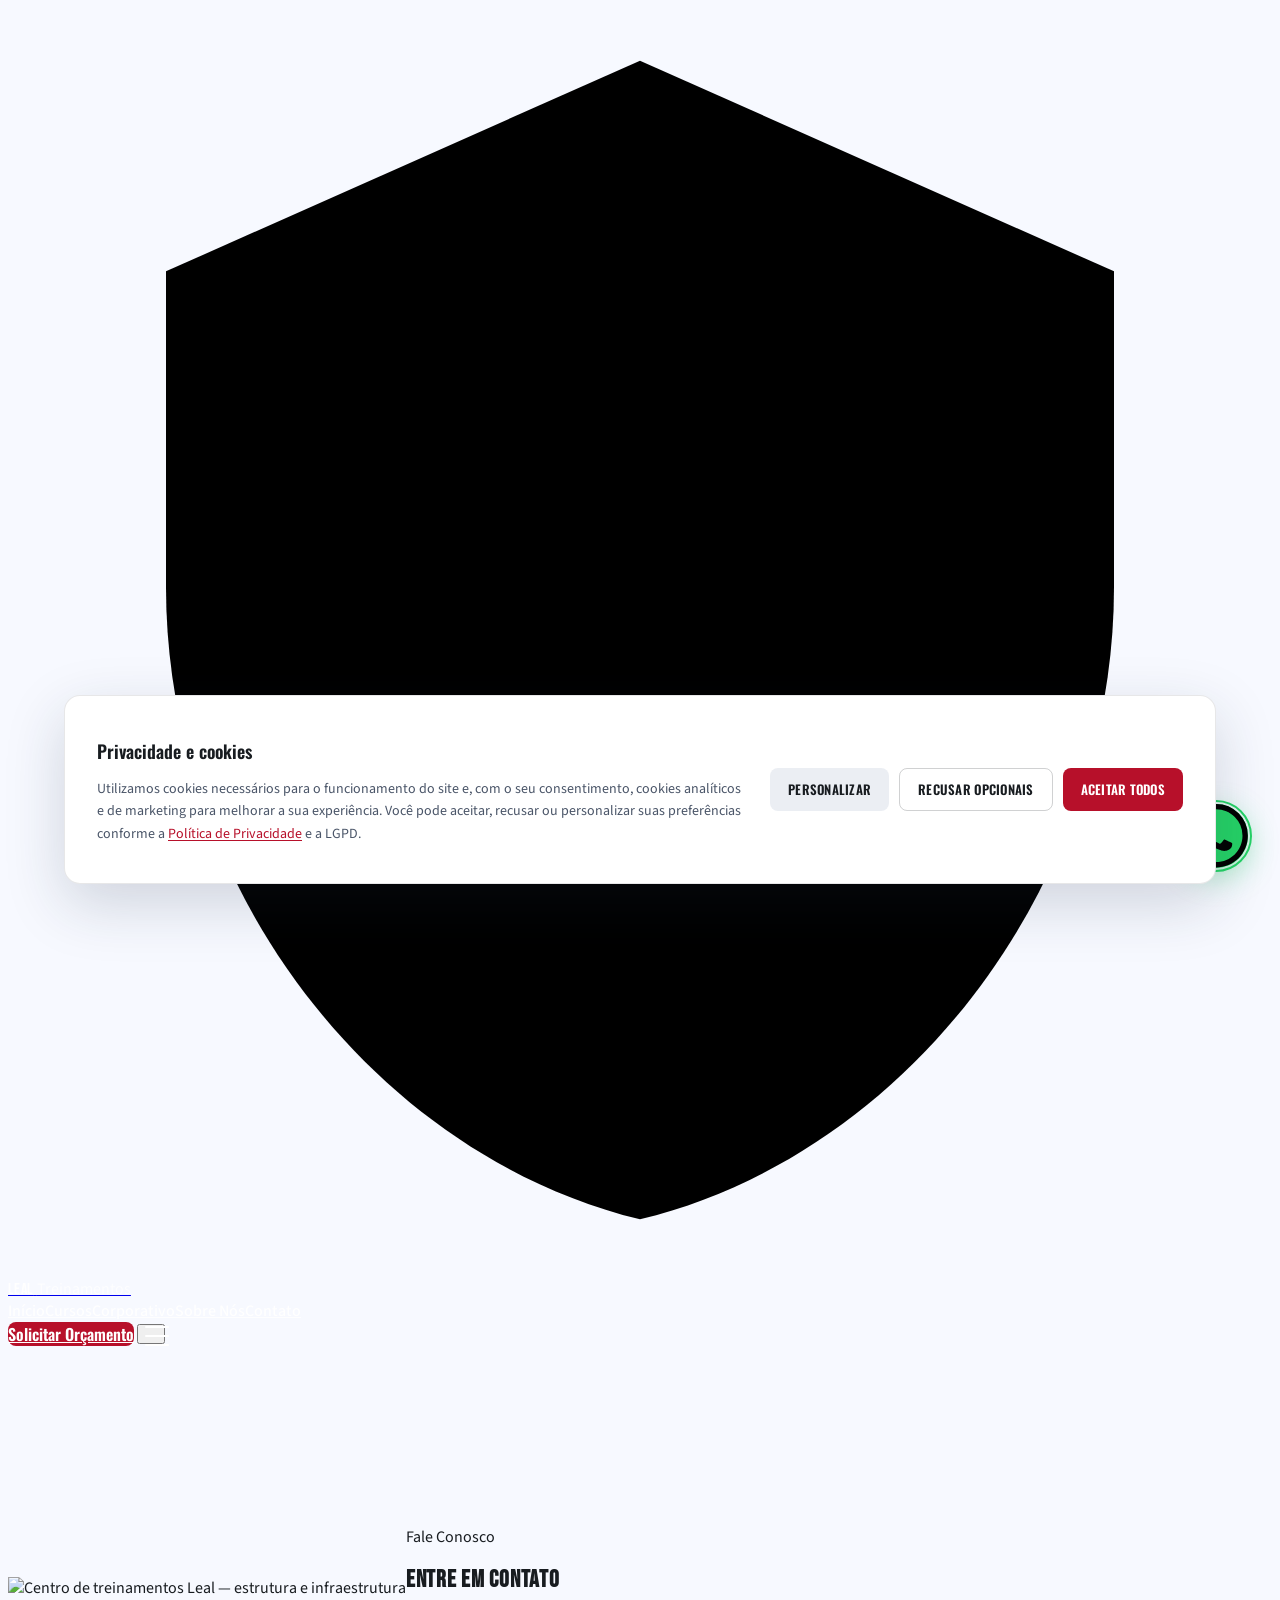
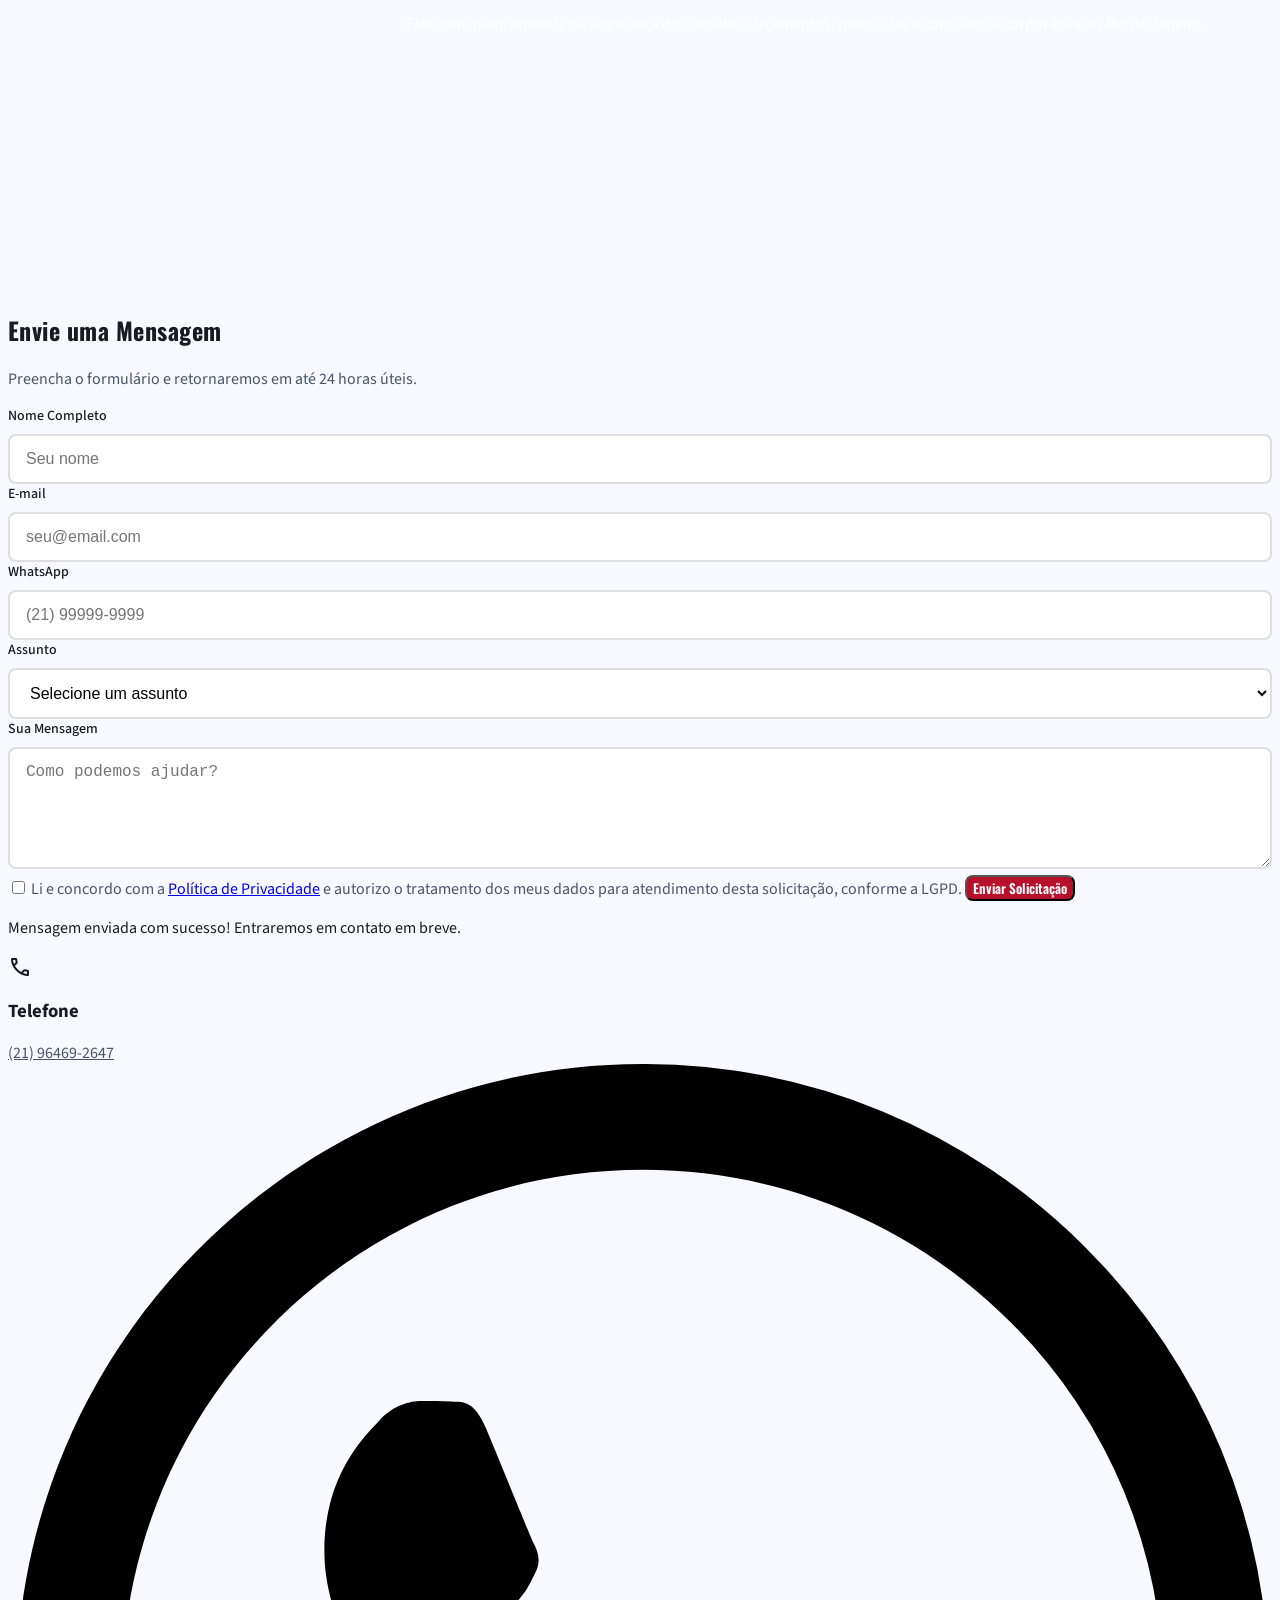
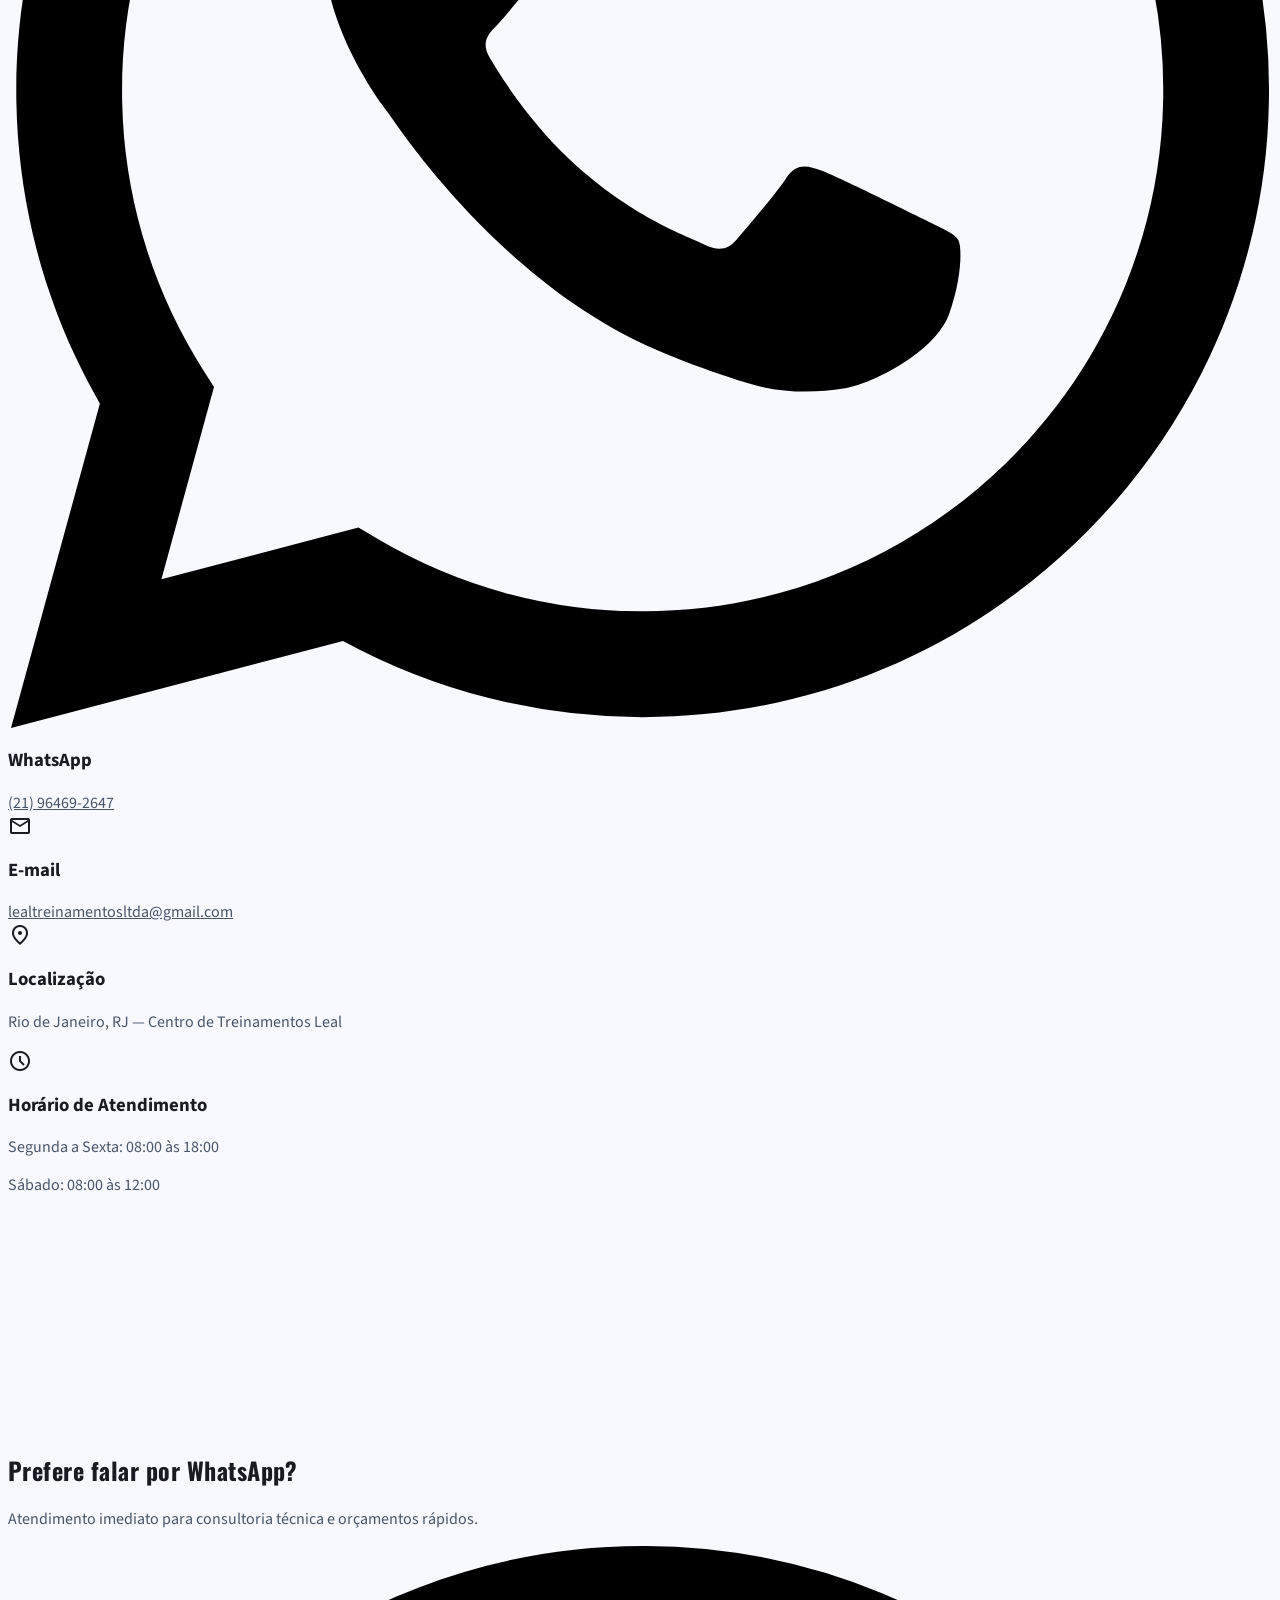
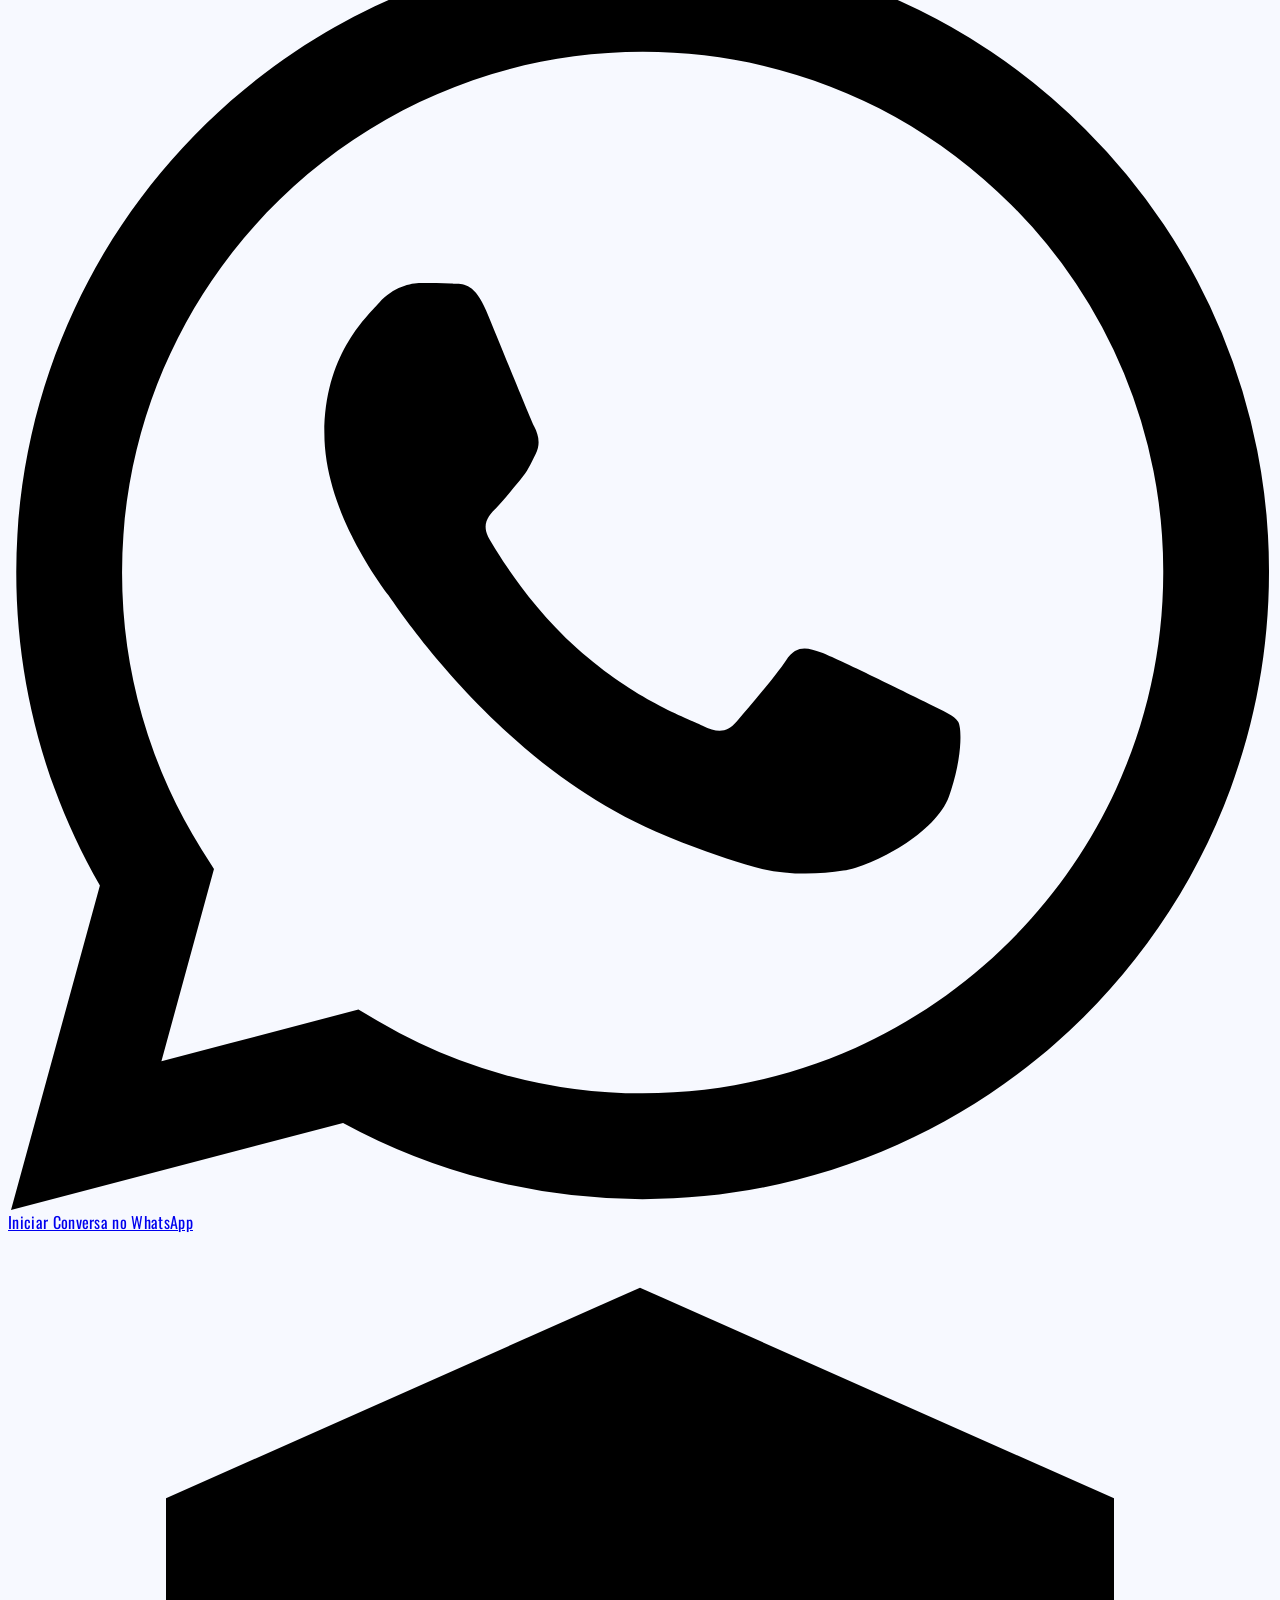
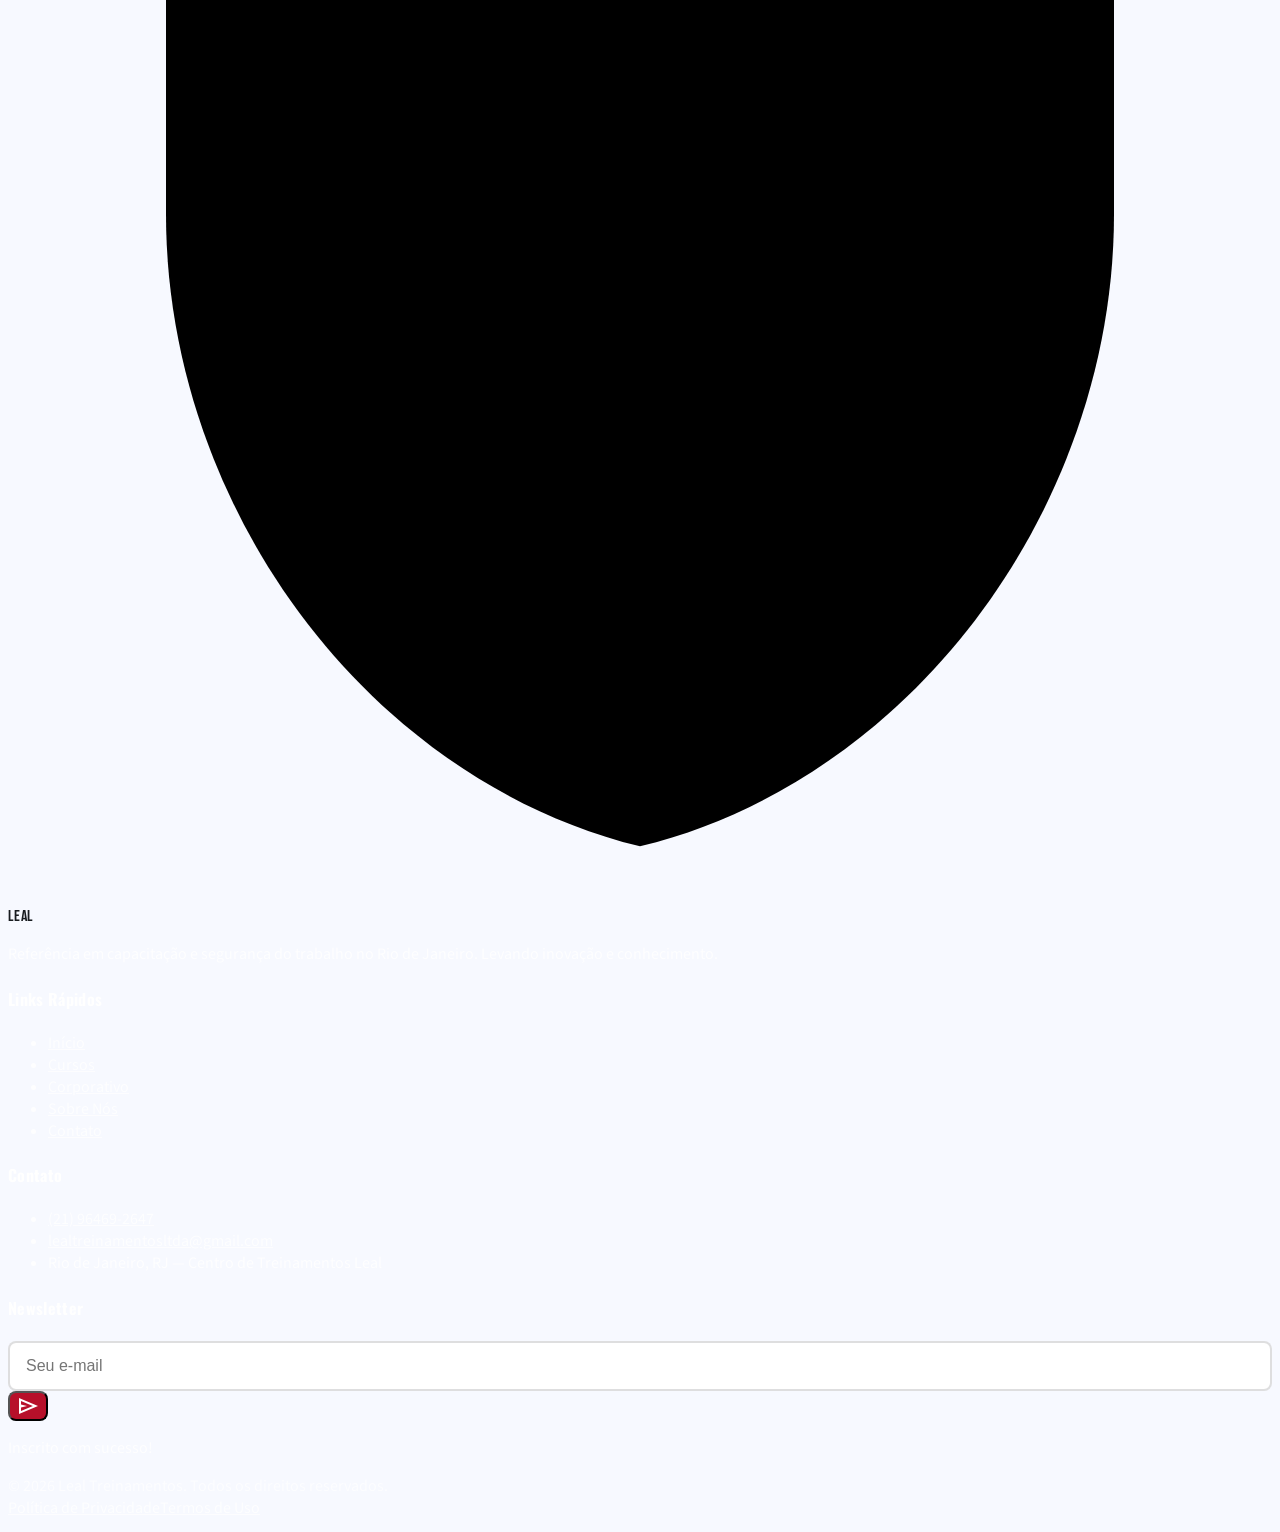
==== contato.html @ ce4745db "Site Leal Treinamentos — landing completa multi-página. Inclui home, cursos, sobre, contato, corpora" ====
<!DOCTYPE html>
<html class="inner-page" lang="pt-BR">
<head>
  <meta charset="utf-8">
  <meta name="viewport" content="width=device-width, initial-scale=1.0">
  <title>Contato | Leal Treinamentos</title>
  <meta name="description" content="Entre em contato com a Leal Treinamentos. Telefone, WhatsApp e e-mail para cursos e soluções corporativas no Rio de Janeiro.">
  <script src="https://cdn.tailwindcss.com?plugins=forms"></script>
  <link rel="preconnect" href="https://fonts.googleapis.com">
  <link rel="preconnect" href="https://fonts.gstatic.com" crossorigin>
  <script src="js/fonts-loader.js"></script>
  <link href="https://fonts.googleapis.com/css2?family=Material+Symbols+Outlined:wght,FILL@100..700,0..1&display=swap" rel="stylesheet">
  <link href="css/main.css" rel="stylesheet">
  <script src="js/tailwind-config.js"></script>
  <script src="js/images.js"></script>
  <script src="js/layout.js"></script>
  <script src="js/icons.js"></script>
</head>
<body class="bg-background font-inter text-charcoal">

  <div id="site-preloader"></div>
  <div id="site-header"></div>

  <main>
    <section class="page-hero page-hero--dark relative flex items-center overflow-hidden min-h-[480px]">
      <div class="absolute inset-0 z-0">
        <img class="w-full h-full object-cover" data-leal-img="contatoBanner" src="https://lh3.googleusercontent.com/aida-public/[base64]" alt="Centro de treinamentos Leal — estrutura e infraestrutura">
        <div class="absolute inset-0 bg-gradient-to-t from-navy via-navy/75 to-navy/35"></div>
      </div>
      <div class="relative z-10 max-w-content mx-auto px-6 lg:px-20 w-full pt-8 pb-12 text-center">
        <div class="max-w-3xl mx-auto reveal">
          <span class="inline-block bg-yellow-safety text-charcoal px-4 py-1 rounded-full text-xs font-bold mb-4 uppercase tracking-wider">Fale Conosco</span>
          <h1 class="font-display text-4xl md:text-5xl lg:text-6xl text-white mb-6 leading-none uppercase">Entre em Contato</h1>
          <p class="text-on-dark text-lg leading-relaxed max-w-2xl mx-auto">Fale com quem entende de segurança do trabalho. Orçamentos, matrículas e consultoria corporativa no Rio de Janeiro.</p>
        </div>
      </div>
    </section>

    <section class="section-pad px-6 lg:px-20 max-w-content mx-auto">
      <div class="grid grid-cols-1 lg:grid-cols-12 gap-12">
        <div class="lg:col-span-7 reveal-left">
          <div class="bg-white p-8 md:p-12 rounded-2xl shadow-lg border border-charcoal/10">
            <h2 class="font-montserrat font-bold text-2xl mb-2">Envie uma Mensagem</h2>
            <p class="text-on-light-muted mb-8">Preencha o formulário e retornaremos em até 24 horas úteis.</p>
            <form class="space-y-6" data-validate-form novalidate>
              <div class="grid grid-cols-1 md:grid-cols-2 gap-6">
                <div class="form-group">
                  <label class="form-label" for="name">Nome Completo</label>
                  <input class="form-input" id="name" name="name" type="text" data-required placeholder="Seu nome">
                </div>
                <div class="form-group">
                  <label class="form-label" for="email">E-mail</label>
                  <input class="form-input" id="email" name="email" type="email" data-required placeholder="seu@email.com">
                </div>
              </div>
              <div class="grid grid-cols-1 md:grid-cols-2 gap-6">
                <div class="form-group">
                  <label class="form-label" for="whatsapp">WhatsApp</label>
                  <input class="form-input" id="whatsapp" name="whatsapp" type="tel" placeholder="(21) 99999-9999">
                </div>
                <div class="form-group">
                  <label class="form-label" for="subject">Assunto</label>
                  <select class="form-input" id="subject" name="subject">
                    <option value="">Selecione um assunto</option>
                    <option value="orcamento">Orçamento para Empresas</option>
                    <option value="curso">Inscrição em Cursos</option>
                    <option value="b2b">Soluções Corporativas</option>
                    <option value="suporte">Suporte Técnico</option>
                    <option value="outros">Outros</option>
                  </select>
                </div>
              </div>
              <div class="form-group">
                <label class="form-label" for="message">Sua Mensagem</label>
                <textarea class="form-input resize-none" id="message" name="message" rows="5" data-required placeholder="Como podemos ajudar?"></textarea>
              </div>
              <label class="flex items-start gap-3 text-sm text-on-light-muted cursor-pointer">
                <input class="mt-1 shrink-0" type="checkbox" name="lgpd_consent" data-required>
                <span>Li e concordo com a <a class="text-red-alert underline" href="privacidade.html">Política de Privacidade</a> e autorizo o tratamento dos meus dados para atendimento desta solicitação, conforme a LGPD.</span>
              </label>
              <button class="btn-primary w-full py-4 relative" type="submit">
                <span class="btn-text">Enviar Solicitação</span>
                <span class="btn-spinner"></span>
              </button>
              <p class="form-success hidden text-green-600 text-sm text-center">Mensagem enviada com sucesso! Entraremos em contato em breve.</p>
            </form>
          </div>
        </div>

        <div class="lg:col-span-5 space-y-8 reveal-right">
          <div class="space-y-6">
            <div class="flex items-start gap-4">
              <div class="bg-yellow-safety/20 text-red-alert p-3 rounded-lg"><span class="material-symbols-outlined">call</span></div>
              <div>
                <h3 class="font-semibold mb-1">Telefone</h3>
                <a class="text-on-light-muted hover:text-red-alert transition-colors block" href="tel:+5521964692647">(21) 96469-2647</a>
              </div>
            </div>
            <div class="flex items-start gap-4">
              <div class="bg-yellow-safety/20 text-[#25D366] p-3 rounded-lg">
                <svg class="icon-whatsapp w-6 h-6 fill-current" viewBox="0 0 24 24" aria-hidden="true"><path d="M17.472 14.382c-.297-.149-1.758-.867-2.03-.967-.273-.099-.471-.148-.67.15-.197.297-.767.966-.94 1.164-.173.199-.347.223-.644.075-.297-.15-1.255-.463-2.39-1.475-.883-.788-1.48-1.761-1.653-2.059-.173-.297-.018-.458.13-.606.134-.133.298-.347.446-.52.149-.174.198-.298.298-.497.099-.198.05-.371-.025-.52-.075-.149-.669-1.612-.916-2.207-.242-.579-.487-.5-.669-.51-.173-.008-.371-.01-.57-.01-.198 0-.52.074-.792.372-.272.297-1.04 1.016-1.04 2.479 0 1.462 1.065 2.875 1.213 3.074.149.198 2.096 3.2 5.077 4.487.709.306 1.262.489 1.694.625.712.227 1.36.195 1.871.118.571-.085 1.758-.719 2.006-1.413.248-.694.248-1.289.173-1.413-.074-.124-.272-.198-.57-.347m-5.421 7.403h-.004a9.87 9.87 0 01-5.031-1.378l-.361-.214-3.741.982.998-3.648-.235-.374a9.86 9.86 0 01-1.51-5.26c.001-5.45 4.436-9.884 9.888-9.884 2.64 0 5.122 1.03 6.988 2.898a9.825 9.825 0 012.893 6.994c-.003 5.45-4.437 9.884-9.885 9.884m8.413-18.297A11.815 11.815 0 0012.05 0C5.495 0 .16 5.335.157 11.892c0 2.096.547 4.142 1.588 5.945L.057 24l6.305-1.654a11.882 11.882 0 005.683 1.448h.005c6.554 0 11.89-5.335 11.893-11.893a11.821 11.821 0 00-3.48-8.413z"/></svg>
              </div>
              <div>
                <h3 class="font-semibold mb-1">WhatsApp</h3>
                <a class="text-on-light-muted hover:text-red-alert transition-colors block" href="https://wa.me/5521964692647?text=Ol%C3%A1!%20Gostaria%20de%20mais%20informa%C3%A7%C3%B5es%20sobre%20os%20cursos%20da%20Leal%20Treinamentos." target="_blank" rel="noopener">(21) 96469-2647</a>
              </div>
            </div>
            <div class="flex items-start gap-4">
              <div class="bg-yellow-safety/20 text-red-alert p-3 rounded-lg"><span class="material-symbols-outlined">mail</span></div>
              <div>
                <h3 class="font-semibold mb-1">E-mail</h3>
                <a class="text-on-light-muted hover:text-red-alert transition-colors" href="mailto:lealtreinamentosltda@gmail.com">lealtreinamentosltda@gmail.com</a>
              </div>
            </div>
            <div class="flex items-start gap-4">
              <div class="bg-yellow-safety/20 text-red-alert p-3 rounded-lg"><span class="material-symbols-outlined">location_on</span></div>
              <div>
                <h3 class="font-semibold mb-1">Localização</h3>
                <p class="text-on-light-muted">Rio de Janeiro, RJ — Centro de Treinamentos Leal</p>
              </div>
            </div>
            <div class="flex items-start gap-4">
              <div class="bg-yellow-safety/20 text-red-alert p-3 rounded-lg"><span class="material-symbols-outlined">schedule</span></div>
              <div>
                <h3 class="font-semibold mb-1">Horário de Atendimento</h3>
                <p class="text-on-light-muted">Segunda a Sexta: 08:00 às 18:00</p>
                <p class="text-on-light-muted">Sábado: 08:00 às 12:00</p>
              </div>
            </div>
          </div>

          <div class="rounded-2xl overflow-hidden shadow-lg h-64 border border-charcoal/10">
            <iframe title="Localização Leal Treinamentos — Rio de Janeiro" src="https://maps.google.com/maps?q=Rio+de+Janeiro&t=&z=13&ie=UTF8&iwloc=&output=embed" width="100%" height="100%" style="border:0" loading="lazy" referrerpolicy="no-referrer-when-downgrade"></iframe>
          </div>
        </div>
      </div>
    </section>

    <section class="bg-surface-light py-16 px-6 lg:px-20 border-y border-charcoal/10">
      <div class="max-w-content mx-auto flex flex-col md:flex-row items-center justify-between gap-8 reveal">
        <div>
          <h2 class="font-montserrat font-bold text-2xl mb-2">Prefere falar por WhatsApp?</h2>
          <p class="text-on-light-muted">Atendimento imediato para consultoria técnica e orçamentos rápidos.</p>
        </div>
        <a class="inline-flex items-center gap-3 bg-[#25D366] text-white px-8 py-4 rounded-full font-montserrat font-bold hover:scale-105 transition-transform shadow-lg" href="https://wa.me/5521964692647?text=Ol%C3%A1!%20Gostaria%20de%20mais%20informa%C3%A7%C3%B5es%20sobre%20os%20cursos%20da%20Leal%20Treinamentos." target="_blank" rel="noopener">
          <svg class="icon-whatsapp w-6 h-6 fill-current shrink-0" viewBox="0 0 24 24" aria-hidden="true"><path d="M17.472 14.382c-.297-.149-1.758-.867-2.03-.967-.273-.099-.471-.148-.67.15-.197.297-.767.966-.94 1.164-.173.199-.347.223-.644.075-.297-.15-1.255-.463-2.39-1.475-.883-.788-1.48-1.761-1.653-2.059-.173-.297-.018-.458.13-.606.134-.133.298-.347.446-.52.149-.174.198-.298.298-.497.099-.198.05-.371-.025-.52-.075-.149-.669-1.612-.916-2.207-.242-.579-.487-.5-.669-.51-.173-.008-.371-.01-.57-.01-.198 0-.52.074-.792.372-.272.297-1.04 1.016-1.04 2.479 0 1.462 1.065 2.875 1.213 3.074.149.198 2.096 3.2 5.077 4.487.709.306 1.262.489 1.694.625.712.227 1.36.195 1.871.118.571-.085 1.758-.719 2.006-1.413.248-.694.248-1.289.173-1.413-.074-.124-.272-.198-.57-.347m-5.421 7.403h-.004a9.87 9.87 0 01-5.031-1.378l-.361-.214-3.741.982.998-3.648-.235-.374a9.86 9.86 0 01-1.51-5.26c.001-5.45 4.436-9.884 9.888-9.884 2.64 0 5.122 1.03 6.988 2.898a9.825 9.825 0 012.893 6.994c-.003 5.45-4.437 9.884-9.885 9.884m8.413-18.297A11.815 11.815 0 0012.05 0C5.495 0 .16 5.335.157 11.892c0 2.096.547 4.142 1.588 5.945L.057 24l6.305-1.654a11.882 11.882 0 005.683 1.448h.005c6.554 0 11.89-5.335 11.893-11.893a11.821 11.821 0 00-3.48-8.413z"/></svg>
          Iniciar Conversa no WhatsApp
        </a>
      </div>
    </section>
  </main>

  <div id="site-footer"></div>

  <script>renderLealLayout('contato', { preloader: true, heroMode: true });</script>
  <script src="https://cdn.jsdelivr.net/npm/gsap@3.12.5/dist/gsap.min.js" defer></script>
  <script src="https://cdn.jsdelivr.net/npm/gsap@3.12.5/dist/ScrollTrigger.min.js" defer></script>
  <script src="js/animations.js" defer></script>
  <script src="js/cookies.js" defer></script>
  <script src="js/main.js" defer></script>
  <script>
    document.querySelectorAll('[data-leal-img]').forEach(function (el) {
      var key = el.getAttribute('data-leal-img');
      if (window.LEAL_IMAGES && window.LEAL_IMAGES[key]) el.src = window.LEAL_IMAGES[key];
    });
  </script>
</body>
</html>
---- css/main.css ----
/* Leal Treinamentos — Sistema Visual & Animações Premium */

:root {
  /* Industrial Authority — Stitch design system */
  --charcoal: #181c20;
  --white: #ffffff;
  --red-alert: #b7102a;
  --red-hover: #92001c;
  --primary-container: #db313f;
  --yellow-safety: #fed023;
  --gray-light: #F8F9FA;
  --surface-container: #ebeef3;
  --background: #f7f9ff;
  --navy: #1A2C42;
  --navy-light: #243a56;
  --outline-variant: rgba(228, 190, 188, 0.3);
  --ease-out-expo: cubic-bezier(0.16, 1, 0.3, 1);
  --ease-spring: cubic-bezier(0.34, 1.56, 0.64, 1);
  --text-on-dark: rgba(255, 255, 255, 0.95);
  --text-on-dark-muted: rgba(255, 255, 255, 0.82);
  --text-on-dark-subtle: rgba(255, 255, 255, 0.68);
  --text-on-light-muted: #4a5568;
  --section-py: clamp(3rem, 5vw, 4.5rem);
}

*, *::before, *::after { box-sizing: border-box; }

html { scroll-behavior: auto; }

html.leal-anim {
  scroll-behavior: auto;
}

body {
  font-family: 'Source Sans 3', sans-serif;
  color: var(--charcoal);
  background: var(--background);
  overflow-x: hidden;
  -webkit-font-smoothing: antialiased;
}

.font-display {
  font-family: 'Bebas Neue', sans-serif;
  letter-spacing: 0.03em;
  line-height: 1.05;
}

.font-heading,
.font-montserrat {
  font-family: 'Oswald', sans-serif;
  letter-spacing: 0.02em;
}

.text-on-dark { color: var(--text-on-dark); }
.text-on-dark-muted { color: var(--text-on-dark-muted); }
.text-on-dark-subtle { color: var(--text-on-dark-subtle); }
.text-on-light-muted { color: var(--text-on-light-muted); }

.section-pad {
  padding-top: var(--section-py);
  padding-bottom: var(--section-py);
}

.material-symbols-outlined {
  font-variation-settings: 'FILL' 0, 'wght' 400, 'GRAD' 0, 'opsz' 24;
  vertical-align: middle;
}

.hero-gradient {
  background: linear-gradient(105deg, rgba(26,44,66,0.92) 0%, rgba(26,44,66,0.55) 55%, rgba(26,44,66,0.25) 100%);
}

.filter-chip {
  padding: 0.5rem 1.5rem;
  border-radius: 9999px;
  font-size: 0.875rem;
  font-weight: 500;
  border: 1px solid var(--outline-variant);
  background: var(--white);
  transition: all 0.3s var(--ease-out-expo);
}

.filter-chip:hover,
.filter-chip.active {
  background: var(--red-alert);
  color: var(--white);
  border-color: var(--red-alert);
}

.glass-card {
  background: rgba(255, 255, 255, 0.88);
  backdrop-filter: blur(12px);
  border: 1px solid rgba(255,255,255,0.6);
}

body.loading { overflow: hidden; }

/* GSAP controla animações — CSS só esconde sem JS */
html.leal-anim .reveal,
html.leal-anim .reveal-left,
html.leal-anim .reveal-right,
html.leal-anim .reveal-scale {
  transition: none !important;
}

html.leal-no-motion .reveal,
html.leal-no-motion .reveal-left,
html.leal-no-motion .reveal-right,
html.leal-no-motion .reveal-scale,
html.leal-no-motion .stagger-children > *,
html.leal-no-motion .hero-animate {
  opacity: 1 !important;
  transform: none !important;
  animation: none !important;
}

html.leal-no-motion .image-reveal-wrap::before {
  transform: scaleX(0) !important;
}

/* ─── Preloader ─── */
#preloader {
  position: fixed;
  inset: 0;
  z-index: 9999;
  background: var(--navy);
  display: flex;
  flex-direction: column;
  align-items: center;
  justify-content: center;
  gap: 2rem;
  transition: opacity 0.35s ease, visibility 0.35s ease;
}

#preloader.hidden {
  opacity: 0;
  visibility: hidden;
  pointer-events: none;
}

.preloader-logo {
  display: flex;
  align-items: center;
  gap: 0.75rem;
  animation: preloaderPulse 1.5s ease-in-out infinite;
}

.preloader-shield {
  width: 56px;
  height: 56px;
  fill: var(--red-alert);
  filter: drop-shadow(0 0 20px rgba(230, 57, 70, 0.5));
}

.preloader-text {
  font-family: 'Bebas Neue', sans-serif;
  font-size: 2rem;
  color: var(--white);
  letter-spacing: 0.12em;
}

.preloader-bar {
  width: 200px;
  height: 3px;
  background: rgba(255,255,255,0.1);
  border-radius: 99px;
  overflow: hidden;
}

.preloader-bar-fill {
  height: 100%;
  background: linear-gradient(90deg, var(--red-alert), var(--yellow-safety));
  border-radius: 99px;
  animation: preloaderFill 0.55s var(--ease-out-expo) forwards;
}

@keyframes preloaderFill {
  from { width: 0; }
  to { width: 100%; }
}

@keyframes preloaderPulse {
  0%, 100% { transform: scale(1); opacity: 1; }
  50% { transform: scale(1.03); opacity: 0.85; }
}

/* ─── Scroll Progress ─── */
#scroll-progress {
  position: fixed;
  top: 0;
  left: 0;
  height: 3px;
  background: linear-gradient(90deg, var(--red-alert), var(--yellow-safety));
  z-index: 100;
  width: 0%;
  transition: width 0.1s linear;
}

/* ─── Header Glassmorphism ─── */
.glass-header {
  backdrop-filter: blur(16px) saturate(180%);
  -webkit-backdrop-filter: blur(16px) saturate(180%);
  background: rgba(255, 255, 255, 0.85);
  border-bottom: 1px solid rgba(255,255,255,0.3);
  transition: all 0.4s var(--ease-out-expo);
}

.glass-header.scrolled {
  background: rgba(255, 255, 255, 0.95);
  box-shadow: 0 4px 30px rgba(33, 37, 41, 0.08);
  padding-top: 0.75rem !important;
  padding-bottom: 0.75rem !important;
}

.glass-header.hero-mode {
  background: transparent;
  border-bottom-color: transparent;
  backdrop-filter: none;
}

.glass-header.hero-mode .nav-link { color: rgba(255,255,255,0.92) !important; }
.glass-header.hero-mode .nav-link:hover,
.glass-header.hero-mode .nav-link.active { color: var(--white) !important; }
.glass-header.hero-mode .logo-text { color: var(--white) !important; }
.glass-header.hero-mode .logo-sub { color: rgba(255,255,255,0.75) !important; }

.glass-header:not(.hero-mode) .nav-link { color: var(--charcoal); }
.glass-header:not(.hero-mode) .nav-link:hover,
.glass-header:not(.hero-mode) .nav-link.active { color: var(--red-alert); }

/* Nav link underline grow */
.nav-link {
  position: relative;
  font-weight: 500;
  transition: color 0.3s ease;
}

.nav-link::after {
  content: '';
  position: absolute;
  bottom: -4px;
  left: 0;
  width: 0;
  height: 2px;
  background: var(--red-alert);
  transition: width 0.35s var(--ease-out-expo);
}

.nav-link:hover::after,
.nav-link.active::after { width: 100%; }

/* ─── Buttons ─── */
.btn-primary {
  background: var(--red-alert);
  color: var(--white);
  font-family: 'Oswald', sans-serif;
  font-weight: 600;
  border-radius: 8px;
  transition: transform 0.3s var(--ease-spring), background 0.3s ease, box-shadow 0.3s ease;
  position: relative;
  overflow: hidden;
}

.btn-primary::before {
  content: '';
  position: absolute;
  inset: 0;
  background: linear-gradient(120deg, transparent 30%, rgba(255,255,255,0.2) 50%, transparent 70%);
  transform: translateX(-100%);
  transition: transform 0.6s ease;
}

.btn-primary:hover {
  background: var(--red-hover);
  transform: scale(1.04);
  box-shadow: 0 8px 30px rgba(230, 57, 70, 0.35);
}

.btn-primary:hover::before { transform: translateX(100%); }
.btn-primary:active { transform: scale(0.97); }

.btn-outline-white {
  border: 2px solid rgba(255,255,255,0.8);
  color: var(--white);
  font-family: 'Oswald', sans-serif;
  font-weight: 600;
  border-radius: 8px;
  transition: all 0.3s var(--ease-out-expo);
  backdrop-filter: blur(4px);
}

.btn-outline-white:hover {
  background: var(--white);
  color: var(--navy);
  transform: scale(1.04);
  box-shadow: 0 8px 30px rgba(255,255,255,0.2);
}

.btn-outline-red {
  border: 2px solid var(--red-alert);
  color: var(--red-alert);
  font-weight: 600;
  border-radius: 8px;
  transition: all 0.3s var(--ease-out-expo);
}

.btn-outline-red:hover {
  background: var(--red-alert);
  color: var(--white);
  transform: translateY(-2px);
  box-shadow: 0 6px 20px rgba(230, 57, 70, 0.25);
}

.btn-loading .btn-text { opacity: 0; }
.btn-loading .btn-spinner {
  opacity: 1;
  animation: spin 0.8s linear infinite;
}

.btn-spinner {
  position: absolute;
  opacity: 0;
  width: 20px;
  height: 20px;
  border: 2px solid rgba(255,255,255,0.3);
  border-top-color: white;
  border-radius: 50%;
}

@keyframes spin { to { transform: rotate(360deg); } }

/* ─── Hero ─── */
.hero-section {
  min-height: 100vh;
  min-height: 100dvh;
  position: relative;
  display: flex;
  align-items: center;
  overflow: hidden;
  isolation: isolate;
}

.hero-bg {
  position: absolute;
  inset: 0;
  z-index: 0;
}

.hero-bg img {
  width: 100%;
  height: 100%;
  object-fit: cover;
  object-position: center center;
  display: block;
}

.hero-overlay,
.hero-grid,
.hero-particles {
  position: absolute;
  inset: 0;
  z-index: 1;
  pointer-events: none;
}

.hero-overlay {
  background: linear-gradient(105deg, rgba(26,44,66,0.92) 0%, rgba(26,44,66,0.65) 50%, rgba(26,44,66,0.35) 100%);
}

.hero-grid {
  background-image:
    linear-gradient(rgba(255,255,255,0.03) 1px, transparent 1px),
    linear-gradient(90deg, rgba(255,255,255,0.03) 1px, transparent 1px);
  background-size: 60px 60px;
  animation: gridMove 20s linear infinite;
  mask-image: linear-gradient(to bottom, black 30%, transparent 80%);
}

.hero-section > .relative,
.hero-section > .absolute {
  z-index: 2;
}

@keyframes gridMove {
  from { background-position: 0 0; }
  to { background-position: 60px 60px; }
}

.hero-particles span {
  position: absolute;
  width: 4px;
  height: 4px;
  background: var(--yellow-safety);
  border-radius: 50%;
  opacity: 0;
  animation: particleFloat 6s ease-in-out infinite;
}

@keyframes particleFloat {
  0%, 100% { opacity: 0; transform: translateY(0) scale(0); }
  10% { opacity: 0.8; transform: scale(1); }
  90% { opacity: 0.3; }
  100% { opacity: 0; transform: translateY(-120px) scale(0.5); }
}

.hero-badge {
  display: inline-flex;
  align-items: center;
  gap: 0.5rem;
  padding: 0.5rem 1rem;
  background: rgba(255,255,255,0.1);
  border: 1px solid rgba(255,255,255,0.2);
  border-radius: 99px;
  backdrop-filter: blur(8px);
  animation: badgeGlow 3s ease-in-out infinite;
}

@keyframes badgeGlow {
  0%, 100% { box-shadow: 0 0 0 rgba(241,196,15,0); }
  50% { box-shadow: 0 0 20px rgba(241,196,15,0.2); }
}

.hero-badge-dot {
  width: 8px;
  height: 8px;
  background: var(--yellow-safety);
  border-radius: 50%;
  animation: pulse 2s ease-in-out infinite;
}

@keyframes pulse {
  0%, 100% { transform: scale(1); opacity: 1; }
  50% { transform: scale(1.4); opacity: 0.7; }
}

.scroll-indicator {
  display: inline-block;
  animation: scrollBounce 2s ease-in-out infinite;
}

@keyframes scrollBounce {
  0%, 100% { transform: translateY(0); opacity: 0.6; }
  50% { transform: translateY(10px); opacity: 1; }
}

/* Hero entrance — CSS puro, sem quebrar layout */
.hero-animate {
  animation: heroFadeUp 0.9s var(--ease-out-expo) both;
}

.hero-animate-delay-1 { animation-delay: 0.12s; }
.hero-animate-delay-2 { animation-delay: 0.24s; }
.hero-animate-delay-3 { animation-delay: 0.36s; }
.hero-animate-delay-4 { animation-delay: 0.48s; }

@keyframes heroFadeUp {
  from {
    opacity: 0;
    transform: translateY(28px);
  }
  to {
    opacity: 1;
    transform: translateY(0);
  }
}

/* Text reveal animation (legado — não usar no h1 principal) */
.reveal-text .word {
  display: inline-block;
  overflow: hidden;
}

.reveal-text .word-inner {
  display: inline-block;
  transform: translateY(110%);
  opacity: 0;
  animation: wordReveal 1.15s var(--ease-out-expo) forwards;
}

@keyframes wordReveal {
  to { transform: translateY(0); opacity: 1; }
}

/* ─── Scroll Reveal ─── */
.reveal {
  opacity: 0;
  transform: translateY(40px);
  transition: opacity 1.35s var(--ease-out-expo), transform 1.35s var(--ease-out-expo);
}

.reveal.revealed {
  opacity: 1;
  transform: translateY(0);
}

.reveal-left {
  opacity: 0;
  transform: translateX(-50px);
  transition: opacity 1.35s var(--ease-out-expo), transform 1.35s var(--ease-out-expo);
}

.reveal-left.revealed {
  opacity: 1;
  transform: translateX(0);
}

.reveal-right {
  opacity: 0;
  transform: translateX(50px);
  transition: opacity 1.35s var(--ease-out-expo), transform 1.35s var(--ease-out-expo);
}

.reveal-right.revealed {
  opacity: 1;
  transform: translateX(0);
}

.reveal-scale {
  opacity: 0;
  transform: scale(0.9);
  transition: opacity 1.2s var(--ease-out-expo), transform 1.2s var(--ease-out-expo);
}

.reveal-scale.revealed {
  opacity: 1;
  transform: scale(1);
}

.stagger-children > * {
  opacity: 0;
  transform: translateY(30px);
  transition: opacity 1.1s var(--ease-out-expo), transform 1.1s var(--ease-out-expo);
}

.stagger-children.revealed > *:nth-child(1) { transition-delay: 0.08s; opacity: 1; transform: none; }
.stagger-children.revealed > *:nth-child(2) { transition-delay: 0.22s; opacity: 1; transform: none; }
.stagger-children.revealed > *:nth-child(3) { transition-delay: 0.36s; opacity: 1; transform: none; }
.stagger-children.revealed > *:nth-child(4) { transition-delay: 0.5s; opacity: 1; transform: none; }
.stagger-children.revealed > *:nth-child(5) { transition-delay: 0.64s; opacity: 1; transform: none; }
.stagger-children.revealed > *:nth-child(6) { transition-delay: 0.78s; opacity: 1; transform: none; }
.stagger-children.revealed > *:nth-child(7) { transition-delay: 0.92s; opacity: 1; transform: none; }
.stagger-children.revealed > *:nth-child(8) { transition-delay: 1.06s; opacity: 1; transform: none; }

/* ─── Trust Bar Marquee ─── */
.trust-marquee {
  overflow: hidden;
  mask-image: linear-gradient(90deg, transparent, black 10%, black 90%, transparent);
}

.trust-track {
  display: flex;
  gap: 4rem;
  animation: marquee 30s linear infinite;
  width: max-content;
}

.trust-track:hover { animation-play-state: paused; }

@keyframes marquee {
  from { transform: translateX(0); }
  to { transform: translateX(-50%); }
}

.trust-logo {
  flex-shrink: 0;
  font-family: 'Montserrat', sans-serif;
  font-weight: 700;
  font-size: 1.1rem;
  color: var(--charcoal);
  opacity: 0.4;
  letter-spacing: 0.1em;
  text-transform: uppercase;
  transition: opacity 0.3s ease;
  white-space: nowrap;
}

.trust-logo:hover { opacity: 0.7; }

/* ─── Clientes & Parceiros ─── */
.clients-partners {
  background: linear-gradient(180deg, var(--surface-container) 0%, var(--background) 100%);
}

.clients-partners-title {
  font-family: 'Oswald', sans-serif;
  font-size: clamp(1.35rem, 2.8vw, 1.75rem);
  font-weight: 700;
  font-style: italic;
  text-align: center;
  color: var(--charcoal);
  margin-bottom: 2.5rem;
  letter-spacing: 0.01em;
}

.clients-grid {
  align-items: stretch;
}

.client-logo-card {
  background: var(--white);
  border: 1px solid rgba(24, 28, 32, 0.08);
  border-radius: 0.75rem;
  padding: 1rem 1.25rem;
  min-height: 6.5rem;
  display: flex;
  align-items: center;
  justify-content: center;
  box-shadow: 0 4px 18px rgba(26, 44, 66, 0.06);
  transition: transform 0.35s var(--ease-out-expo), box-shadow 0.35s ease;
}

.client-logo-card:hover {
  transform: translateY(-3px);
  box-shadow: 0 10px 28px rgba(26, 44, 66, 0.1);
}

.client-logo-card img {
  max-height: 4.5rem;
  max-width: 100%;
  width: auto;
  height: auto;
  object-fit: contain;
}

.clients-marquee .client-logo-card {
  flex-shrink: 0;
  width: 10.5rem;
  min-height: 5.5rem;
}

.clients-marquee .clients-track {
  display: flex;
  gap: 1.25rem;
  animation: marquee 35s linear infinite;
  width: max-content;
}

.clients-marquee .clients-track:hover {
  animation-play-state: paused;
}

.clients-partners-compact {
  padding-top: 2.5rem;
  padding-bottom: 2.5rem;
}

.clients-partners-compact .clients-partners-title {
  font-size: clamp(1.1rem, 2vw, 1.35rem);
  margin-bottom: 1.5rem;
}

.clients-partners-compact .client-logo-card {
  min-height: 5rem;
  padding: 0.75rem 1rem;
}

.clients-partners-compact .client-logo-card img {
  max-height: 3.25rem;
}

/* ─── Course Cards ─── */
.course-card {
  background: var(--white);
  border-radius: 12px;
  overflow: hidden;
  box-shadow: 0 4px 20px rgba(33,37,41,0.06);
  transition: transform 0.4s var(--ease-out-expo), box-shadow 0.4s ease;
  transform-style: preserve-3d;
  perspective: 1000px;
}

.course-card:hover {
  transform: translateY(-8px);
  box-shadow: 0 20px 50px rgba(33,37,41,0.12);
}

.course-card-image {
  overflow: hidden;
  aspect-ratio: 16/9;
  position: relative;
}

.course-card-image img {
  width: 100%;
  height: 100%;
  object-fit: cover;
  transition: transform 0.7s var(--ease-out-expo);
}

.course-card:hover .course-card-image img {
  transform: scale(1.08);
}

.course-card-image::after {
  content: '';
  position: absolute;
  inset: 0;
  background: linear-gradient(to top, rgba(26,44,66,0.5), transparent);
  opacity: 0;
  transition: opacity 0.4s ease;
}

.course-card:hover .course-card-image::after { opacity: 1; }

.course-tag {
  position: absolute;
  top: 1rem;
  left: 1rem;
  background: var(--red-alert);
  color: white;
  font-size: 0.7rem;
  font-weight: 700;
  padding: 0.25rem 0.75rem;
  border-radius: 99px;
  font-family: 'Montserrat', sans-serif;
  letter-spacing: 0.05em;
  z-index: 2;
  animation: tagPop 0.5s var(--ease-spring) backwards;
}

@keyframes tagPop {
  from { transform: scale(0); opacity: 0; }
  to { transform: scale(1); opacity: 1; }
}

.course-icon {
  width: 18px;
  height: 18px;
  color: var(--red-alert);
}

/* ─── Stats Counter ─── */
.stat-card {
  text-align: center;
  padding: 1.75rem;
  border-radius: 12px;
  background: rgba(255,255,255,0.07);
  border: 1px solid rgba(255,255,255,0.14);
  transition: transform 0.4s var(--ease-spring), background 0.3s ease;
}

.stat-card p {
  color: var(--text-on-dark-muted);
}

.stat-card:hover {
  transform: translateY(-4px);
  background: rgba(255,255,255,0.08);
}

.stat-number {
  font-family: 'Bebas Neue', sans-serif;
  font-weight: 400;
  font-size: 3.25rem;
  line-height: 1;
  letter-spacing: 0.04em;
  color: var(--yellow-safety);
}

/* ─── Why Choose / Features ─── */
.feature-item {
  display: flex;
  gap: 1.25rem;
  padding: 1.25rem;
  border-radius: 12px;
  transition: background 0.3s ease, transform 0.3s var(--ease-out-expo);
}

.feature-item:hover {
  background: rgba(230, 57, 70, 0.04);
  transform: translateX(8px);
}

.feature-icon {
  width: 48px;
  height: 48px;
  flex-shrink: 0;
  display: flex;
  align-items: center;
  justify-content: center;
  background: rgba(230, 57, 70, 0.1);
  border-radius: 10px;
  color: var(--red-alert);
  transition: transform 0.4s var(--ease-spring), background 0.3s ease;
}

.feature-item:hover .feature-icon {
  transform: scale(1.1) rotate(-5deg);
  background: var(--red-alert);
  color: white;
}

.image-reveal-wrap {
  position: relative;
  overflow: hidden;
  border-radius: 12px;
}

.image-reveal-wrap::before {
  content: '';
  position: absolute;
  inset: 0;
  background: var(--navy);
  z-index: 2;
  transform: scaleX(1);
  transform-origin: right;
  transition: transform 1s var(--ease-out-expo);
}

.image-reveal-wrap.revealed::before {
  transform: scaleX(0);
}

.image-reveal-wrap img {
  transform: scale(1.1);
  transition: transform 1.2s var(--ease-out-expo);
}

.image-reveal-wrap.revealed img {
  transform: scale(1);
}

/* ─── Testimonials Carousel ─── */
.testimonial-carousel {
  position: relative;
  overflow: hidden;
}

.testimonial-track {
  display: flex;
  transition: transform 0.6s var(--ease-out-expo);
}

.testimonial-slide {
  flex: 0 0 100%;
  padding: 0 1rem;
}

@media (min-width: 768px) {
  .testimonial-slide { flex: 0 0 33.333%; }
}

.testimonial-card {
  background: var(--white);
  border-radius: 16px;
  padding: 2rem;
  box-shadow: 0 8px 40px rgba(33,37,41,0.08);
  transition: transform 0.4s var(--ease-out-expo), box-shadow 0.4s ease;
  height: 100%;
}

.testimonial-card:hover {
  transform: translateY(-6px);
  box-shadow: 0 16px 50px rgba(33,37,41,0.12);
}

.testimonial-avatar {
  width: 64px;
  height: 64px;
  border-radius: 50%;
  object-fit: cover;
  border: 3px solid var(--yellow-safety);
}

.star { color: var(--yellow-safety); }

.carousel-btn {
  width: 48px;
  height: 48px;
  border-radius: 50%;
  border: 2px solid var(--charcoal);
  display: flex;
  align-items: center;
  justify-content: center;
  transition: all 0.3s var(--ease-out-expo);
  background: transparent;
  cursor: pointer;
}

.carousel-btn:hover {
  background: var(--charcoal);
  color: white;
  transform: scale(1.1);
}

.carousel-dots {
  display: flex;
  gap: 0.5rem;
  justify-content: center;
  margin-top: 2rem;
}

.carousel-dot {
  width: 8px;
  height: 8px;
  border-radius: 50%;
  background: rgba(33,37,41,0.2);
  border: none;
  cursor: pointer;
  transition: all 0.3s ease;
  padding: 0;
}

.carousel-dot.active {
  background: var(--red-alert);
  width: 24px;
  border-radius: 99px;
}

/* ─── Corporate Section ─── */
.corporate-card {
  background: rgba(255,255,255,0.08);
  border: 1px solid rgba(255,255,255,0.14);
  border-radius: 12px;
  padding: 1.75rem;
  transition: all 0.4s var(--ease-out-expo);
  position: relative;
  overflow: hidden;
}

.corporate-card h3,
.corporate-card .font-montserrat {
  color: var(--text-on-dark);
}

.corporate-card p {
  color: var(--text-on-dark-muted);
}

.corporate-card::before {
  content: '';
  position: absolute;
  top: 0;
  left: 0;
  width: 4px;
  height: 0;
  background: var(--yellow-safety);
  transition: height 0.4s var(--ease-out-expo);
}

.corporate-card:hover {
  background: rgba(255,255,255,0.1);
  transform: translateY(-4px);
}

.corporate-card:hover::before { height: 100%; }

/* ─── Blog Cards ─── */
.blog-card {
  border-radius: 12px;
  overflow: hidden;
  background: white;
  box-shadow: 0 4px 20px rgba(33,37,41,0.06);
  transition: transform 0.4s var(--ease-out-expo), box-shadow 0.4s ease;
}

.blog-card:hover {
  transform: translateY(-6px);
  box-shadow: 0 16px 40px rgba(33,37,41,0.1);
}

.blog-card img {
  transition: transform 0.6s var(--ease-out-expo);
}

.blog-card:hover img { transform: scale(1.06); }

.blog-date {
  font-size: 0.75rem;
  color: var(--red-alert);
  font-weight: 600;
  letter-spacing: 0.05em;
  text-transform: uppercase;
}

/* ─── Accordion FAQ ─── */
.accordion-item {
  border-bottom: 1px solid rgba(33,37,41,0.1);
}

.accordion-trigger {
  width: 100%;
  display: flex;
  justify-content: space-between;
  align-items: center;
  padding: 1.25rem 0;
  font-family: 'Montserrat', sans-serif;
  font-weight: 700;
  font-size: 1rem;
  text-align: left;
  background: none;
  border: none;
  cursor: pointer;
  color: var(--charcoal);
  transition: color 0.3s ease;
}

.accordion-trigger:hover { color: var(--red-alert); }

.accordion-icon {
  width: 24px;
  height: 24px;
  flex-shrink: 0;
  transition: transform 0.4s var(--ease-out-expo);
  color: var(--red-alert);
}

.accordion-item.open .accordion-icon { transform: rotate(45deg); }

.accordion-content {
  max-height: 0;
  overflow: hidden;
  transition: max-height 0.5s var(--ease-out-expo), opacity 0.3s ease;
  opacity: 0;
}

.accordion-item.open .accordion-content {
  max-height: 300px;
  opacity: 1;
  padding-bottom: 1.25rem;
}

/* ─── Form ─── */
.form-group { position: relative; }

.form-input {
  width: 100%;
  padding: 0.875rem 1rem;
  border: 2px solid rgba(33,37,41,0.15);
  border-radius: 8px;
  font-size: 1rem;
  transition: border-color 0.3s ease, box-shadow 0.3s ease;
  background: white;
}

.form-input:focus {
  outline: none;
  border-color: var(--red-alert);
  box-shadow: 0 0 0 4px rgba(230, 57, 70, 0.1);
}

.form-input.valid { border-color: #22c55e; }
.form-input.invalid { border-color: var(--red-alert); animation: shake 0.4s ease; }

@keyframes shake {
  0%, 100% { transform: translateX(0); }
  25% { transform: translateX(-6px); }
  75% { transform: translateX(6px); }
}

.form-label {
  display: block;
  font-size: 0.875rem;
  font-weight: 500;
  margin-bottom: 0.5rem;
  color: var(--charcoal);
}

/* ─── WhatsApp Float ─── */
.whatsapp-float {
  position: fixed;
  bottom: 2rem;
  right: 2rem;
  z-index: 90;
  width: 64px;
  height: 64px;
  background: #25D366;
  border-radius: 50%;
  display: flex;
  align-items: center;
  justify-content: center;
  box-shadow: 0 8px 30px rgba(37, 211, 102, 0.4);
  transition: transform 0.3s var(--ease-spring);
  animation: whatsappPulse 2.5s ease-in-out infinite;
}

.whatsapp-float:hover {
  transform: scale(1.12);
  animation: none;
}

.whatsapp-float::before {
  content: '';
  position: absolute;
  inset: -4px;
  border-radius: 50%;
  border: 2px solid #25D366;
  animation: ripple 2s ease-out infinite;
}

@keyframes whatsappPulse {
  0%, 100% { box-shadow: 0 8px 30px rgba(37, 211, 102, 0.4); }
  50% { box-shadow: 0 8px 40px rgba(37, 211, 102, 0.6), 0 0 0 8px rgba(37, 211, 102, 0.1); }
}

@keyframes ripple {
  0% { transform: scale(1); opacity: 0.6; }
  100% { transform: scale(1.4); opacity: 0; }
}

.icon-whatsapp {
  display: inline-block;
  vertical-align: middle;
}

/* ─── Section Titles ─── */
.section-label {
  display: inline-block;
  font-size: 0.75rem;
  font-weight: 700;
  letter-spacing: 0.2em;
  text-transform: uppercase;
  color: var(--red-alert);
  margin-bottom: 0.75rem;
}

.section-title {
  font-family: 'Bebas Neue', sans-serif;
  font-weight: 400;
  font-size: clamp(2.25rem, 5.5vw, 3.5rem);
  line-height: 1.05;
  letter-spacing: 0.04em;
  color: var(--charcoal);
  text-transform: uppercase;
}

.bg-navy .section-title,
.page-hero .section-title {
  color: var(--white);
}

.bg-navy .section-label:not(.text-yellow-safety) {
  color: rgba(255, 255, 255, 0.9);
}

.bg-navy h2,
.bg-navy h3,
.bg-navy h4,
.bg-navy .font-heading,
.bg-navy .font-montserrat {
  color: var(--text-on-dark);
}

.bg-navy p,
.bg-navy li,
.bg-navy .text-on-light-muted {
  color: var(--text-on-dark-muted);
}

.bg-charcoal,
.bg-charcoal h2 {
  color: var(--text-on-dark);
}

.bg-charcoal p {
  color: var(--text-on-dark-muted);
}

.section-divider {
  width: 60px;
  height: 4px;
  background: linear-gradient(90deg, var(--red-alert), var(--yellow-safety));
  border-radius: 99px;
  margin: 1rem auto 0;
  transform: scaleX(0);
  transition: transform 0.8s var(--ease-out-expo);
}

.section-divider.revealed { transform: scaleX(1); }

/* ─── Mobile Menu ─── */
.mobile-menu {
  position: fixed;
  inset: 0;
  z-index: 80;
  background: rgba(26,44,66,0.98);
  backdrop-filter: blur(20px);
  display: flex;
  flex-direction: column;
  align-items: center;
  justify-content: center;
  gap: 2rem;
  opacity: 0;
  visibility: hidden;
  transition: opacity 0.4s ease, visibility 0.4s ease;
}

.mobile-menu.open {
  opacity: 1;
  visibility: visible;
}

.mobile-menu a {
  font-family: 'Oswald', sans-serif;
  font-weight: 600;
  font-size: 1.5rem;
  color: white;
  transform: translateY(20px);
  opacity: 0;
  transition: transform 0.4s var(--ease-out-expo), opacity 0.4s ease, color 0.3s ease;
}

.mobile-menu.open a {
  transform: translateY(0);
  opacity: 1;
}

.mobile-menu.open a:nth-child(1) { transition-delay: 0.1s; }
.mobile-menu.open a:nth-child(2) { transition-delay: 0.15s; }
.mobile-menu.open a:nth-child(3) { transition-delay: 0.2s; }
.mobile-menu.open a:nth-child(4) { transition-delay: 0.25s; }
.mobile-menu.open a:nth-child(5) { transition-delay: 0.3s; }
.mobile-menu.open a:nth-child(6) { transition-delay: 0.35s; }

.mobile-menu a:hover { color: var(--yellow-safety); }

.hamburger {
  width: 28px;
  height: 20px;
  position: relative;
  cursor: pointer;
  z-index: 81;
}

.hamburger span {
  display: block;
  position: absolute;
  height: 2px;
  width: 100%;
  background: var(--charcoal);
  transition: all 0.3s ease;
  border-radius: 2px;
}

.glass-header.hero-mode .hamburger span { background: white; }

.hamburger span:nth-child(1) { top: 0; }
.hamburger span:nth-child(2) { top: 9px; }
.hamburger span:nth-child(3) { top: 18px; }

.hamburger.open span:nth-child(1) { top: 9px; transform: rotate(45deg); background: white; }
.hamburger.open span:nth-child(2) { opacity: 0; }
.hamburger.open span:nth-child(3) { top: 9px; transform: rotate(-45deg); background: white; }

/* ─── CTA Banner ─── */
.cta-banner {
  position: relative;
  overflow: hidden;
}

.cta-banner::before {
  content: '';
  position: absolute;
  inset: -50%;
  background: conic-gradient(from 0deg, transparent, rgba(230,57,70,0.1), transparent, rgba(241,196,15,0.1), transparent);
  animation: ctaRotate 8s linear infinite;
}

@keyframes ctaRotate {
  to { transform: rotate(360deg); }
}

/* ─── Footer ─── */
.footer-link {
  color: rgba(255,255,255,0.78);
  transition: color 0.3s ease;
  position: relative;
}

.footer-link::after {
  content: '';
  position: absolute;
  bottom: -2px;
  left: 0;
  width: 0;
  height: 1px;
  background: var(--red-alert);
  transition: width 0.3s ease;
}

.footer-link:hover {
  color: white;
}

.footer-link:hover::after { width: 100%; }

.social-icon {
  width: 40px;
  height: 40px;
  border-radius: 50%;
  border: 1px solid rgba(255,255,255,0.2);
  display: flex;
  align-items: center;
  justify-content: center;
  color: white;
  transition: all 0.3s var(--ease-spring);
}

.social-icon:hover {
  background: var(--red-alert);
  border-color: var(--red-alert);
  transform: translateY(-3px) scale(1.1);
}

/* ─── Inner Pages ─── */
.instructor-card {
  transition: transform 0.4s var(--ease-out-expo), box-shadow 0.4s ease;
}

.instructor-card:hover {
  transform: translateY(-8px);
  box-shadow: 0 20px 50px rgba(33,37,41,0.12);
}

.bento-item {
  transition: transform 0.4s var(--ease-out-expo), box-shadow 0.4s ease;
}

.bento-item.bg-navy p,
.bento-item.bg-navy h3 {
  color: var(--text-on-dark);
}

.bento-item.bg-navy .text-on-dark-muted {
  color: var(--text-on-dark-muted);
}

.bento-item:hover {
  transform: translateY(-4px);
  box-shadow: 0 10px 30px rgba(0,0,0,0.08);
}

.page-hero {
  position: relative;
  display: flex;
  align-items: center;
}

.page-hero--dark {
  min-height: 480px;
  padding-top: 0;
}

.inner-page .glass-header:not(.hero-mode) {
  background: rgba(255, 255, 255, 0.98) !important;
  backdrop-filter: none !important;
  -webkit-backdrop-filter: none !important;
  box-shadow: 0 4px 30px rgba(33, 37, 41, 0.08);
  border-bottom: 1px solid rgba(24, 28, 32, 0.08);
}

.inner-page .glass-header:not(.hero-mode) .nav-link {
  color: var(--charcoal) !important;
}

.inner-page .glass-header:not(.hero-mode) .nav-link:hover,
.inner-page .glass-header:not(.hero-mode) .nav-link.active {
  color: var(--red-alert) !important;
}

.inner-page .glass-header:not(.hero-mode) .logo-text {
  color: var(--charcoal) !important;
}

.inner-page .glass-header:not(.hero-mode) .logo-sub {
  color: var(--text-on-light-muted) !important;
}

.inner-page .glass-header:not(.hero-mode) .hamburger span {
  background: var(--charcoal) !important;
}

/* Páginas internas com hero escuro — mesmo comportamento da home */
.inner-page .glass-header.hero-mode {
  background: transparent !important;
  border-bottom-color: transparent !important;
  backdrop-filter: none !important;
  -webkit-backdrop-filter: none !important;
  box-shadow: none !important;
}

.inner-page .glass-header.hero-mode .nav-link {
  color: rgba(255, 255, 255, 0.92) !important;
}

.inner-page .glass-header.hero-mode .nav-link:hover,
.inner-page .glass-header.hero-mode .nav-link.active {
  color: var(--white) !important;
}

.inner-page .glass-header.hero-mode .logo-text {
  color: var(--white) !important;
}

.inner-page .glass-header.hero-mode .logo-sub {
  color: rgba(255, 255, 255, 0.75) !important;
}

.inner-page .glass-header.hero-mode .hamburger span {
  background: white !important;
}

.inner-page .glass-header.scrolled:not(.hero-mode) {
  background: rgba(255, 255, 255, 0.98) !important;
  backdrop-filter: none !important;
  -webkit-backdrop-filter: none !important;
  box-shadow: 0 4px 30px rgba(33, 37, 41, 0.08);
  border-bottom: 1px solid rgba(24, 28, 32, 0.08);
}

.inner-page .glass-header.scrolled:not(.hero-mode) .nav-link {
  color: var(--charcoal) !important;
}

.inner-page .glass-header.scrolled:not(.hero-mode) .nav-link:hover,
.inner-page .glass-header.scrolled:not(.hero-mode) .nav-link.active {
  color: var(--red-alert) !important;
}

.inner-page .glass-header.scrolled:not(.hero-mode) .logo-text {
  color: var(--charcoal) !important;
}

.inner-page .glass-header.scrolled:not(.hero-mode) .logo-sub {
  color: var(--text-on-light-muted) !important;
}

.inner-page .glass-header.scrolled:not(.hero-mode) .hamburger span {
  background: var(--charcoal) !important;
}

.filter-chip:not(.active) {
  color: var(--charcoal);
}

.course-card h3 {
  color: var(--charcoal);
}

.stat-card p {
  color: var(--text-on-dark-muted);
  font-size: 0.875rem;
}

/* Evita imagens sumirem por animação */
.course-card-image img,
.gallery-mosaic-item img {
  opacity: 1 !important;
}

.gallery-mosaic-item {
  overflow: hidden;
  border-radius: 0.75rem;
  position: relative;
}

.gallery-mosaic-item img,
.gallery-mosaic-item .bg-cover {
  transition: transform 0.7s var(--ease-out-expo);
}

.gallery-mosaic-item:hover img,
.gallery-mosaic-item:hover .bg-cover {
  transform: scale(1.08);
}

/* ─── Reduced Motion ─── */
@media (prefers-reduced-motion: reduce) {
  *, *::before, *::after {
    animation-duration: 0.01ms !important;
    animation-iteration-count: 1 !important;
    transition-duration: 0.01ms !important;
  }
  .reveal, .reveal-left, .reveal-right, .reveal-scale,
  .stagger-children > * {
    opacity: 1;
    transform: none;
  }
  .image-reveal-wrap::before {
    transform: scaleX(0);
  }
}

/* ─── Cookie Banner (LGPD) ─── */
.cookie-banner {
  position: fixed;
  bottom: 0;
  left: 0;
  right: 0;
  z-index: 10000;
  padding: 1rem 1.25rem;
  transform: translateY(110%);
  opacity: 0;
  visibility: hidden;
  transition: transform 0.45s var(--ease-out-expo), opacity 0.35s ease, visibility 0.35s;
}

.cookie-banner.is-visible {
  transform: translateY(0);
  opacity: 1;
  visibility: visible;
}

.cookie-banner-inner {
  max-width: 72rem;
  margin: 0 auto;
  background: var(--white);
  border: 1px solid rgba(24, 28, 32, 0.1);
  border-radius: 1rem;
  box-shadow: 0 20px 60px rgba(26, 44, 66, 0.18);
  padding: 1.25rem 1.5rem;
  display: flex;
  flex-direction: column;
  gap: 1.25rem;
}

@media (min-width: 768px) {
  .cookie-banner-inner {
    flex-direction: row;
    align-items: center;
    justify-content: space-between;
    padding: 1.5rem 2rem;
  }
}

.cookie-banner-title {
  font-family: 'Oswald', sans-serif;
  font-weight: 600;
  font-size: 1.125rem;
  color: var(--charcoal);
  margin-bottom: 0.35rem;
}

.cookie-banner-desc {
  font-size: 0.875rem;
  line-height: 1.6;
  color: var(--text-on-light-muted);
  max-width: 42rem;
}

.cookie-banner-desc a {
  color: var(--red-alert);
  text-decoration: underline;
  text-underline-offset: 2px;
}

.cookie-banner-actions {
  display: flex;
  flex-wrap: wrap;
  gap: 0.625rem;
  flex-shrink: 0;
}

.cookie-btn {
  font-family: 'Oswald', sans-serif;
  font-weight: 600;
  font-size: 0.8125rem;
  letter-spacing: 0.02em;
  text-transform: uppercase;
  padding: 0.65rem 1.125rem;
  border-radius: 8px;
  border: none;
  cursor: pointer;
  transition: background 0.25s ease, color 0.25s ease, transform 0.2s ease;
  white-space: nowrap;
}

.cookie-btn:hover { transform: translateY(-1px); }

.cookie-btn-primary {
  background: var(--red-alert);
  color: var(--white);
}

.cookie-btn-primary:hover { background: var(--red-hover); }

.cookie-btn-outline {
  background: transparent;
  color: var(--charcoal);
  border: 1px solid rgba(24, 28, 32, 0.2);
}

.cookie-btn-outline:hover {
  border-color: var(--red-alert);
  color: var(--red-alert);
}

.cookie-btn-ghost {
  background: var(--surface-container);
  color: var(--charcoal);
}

.cookie-btn-ghost:hover { background: #dde2ea; }

.cookie-panel {
  position: fixed;
  inset: 0;
  z-index: 10001;
  display: flex;
  align-items: flex-end;
  justify-content: center;
  pointer-events: none;
  opacity: 0;
  visibility: hidden;
  transition: opacity 0.3s ease, visibility 0.3s;
}

.cookie-panel.is-open {
  pointer-events: auto;
  opacity: 1;
  visibility: visible;
}

body.cookie-panel-open { overflow: hidden; }

.cookie-panel-backdrop {
  position: absolute;
  inset: 0;
  background: rgba(26, 44, 66, 0.55);
  backdrop-filter: blur(4px);
}

.cookie-panel-sheet {
  position: relative;
  z-index: 1;
  width: 100%;
  max-width: 520px;
  max-height: 90vh;
  overflow-y: auto;
  background: var(--white);
  border-radius: 1rem 1rem 0 0;
  box-shadow: 0 -10px 40px rgba(0, 0, 0, 0.15);
  transform: translateY(100%);
  transition: transform 0.4s var(--ease-out-expo);
}

@media (min-width: 640px) {
  .cookie-panel { align-items: center; padding: 1.5rem; }
  .cookie-panel-sheet { border-radius: 1rem; max-height: 85vh; }
}

.cookie-panel.is-open .cookie-panel-sheet { transform: translateY(0); }

.cookie-panel-header {
  display: flex;
  align-items: center;
  justify-content: space-between;
  padding: 1.25rem 1.5rem;
  border-bottom: 1px solid var(--surface-container);
}

.cookie-panel-title {
  font-family: 'Oswald', sans-serif;
  font-weight: 600;
  font-size: 1.25rem;
  color: var(--charcoal);
}

.cookie-panel-close {
  background: none;
  border: none;
  cursor: pointer;
  color: var(--text-on-light-muted);
  padding: 0.25rem;
  line-height: 1;
}

.cookie-panel-body { padding: 1.25rem 1.5rem; }

.cookie-panel-intro {
  font-size: 0.875rem;
  color: var(--text-on-light-muted);
  line-height: 1.6;
  margin-bottom: 1.25rem;
}

.cookie-option {
  padding: 1rem 0;
  border-top: 1px solid var(--surface-container);
}

.cookie-option p {
  font-size: 0.8125rem;
  color: var(--text-on-light-muted);
  line-height: 1.55;
  margin-top: 0.5rem;
}

.cookie-option-head {
  display: flex;
  align-items: center;
  justify-content: space-between;
  gap: 1rem;
}

.cookie-option-head strong {
  display: block;
  font-family: 'Oswald', sans-serif;
  font-weight: 600;
  color: var(--charcoal);
}

.cookie-option-tag {
  display: inline-block;
  font-size: 0.6875rem;
  font-weight: 600;
  text-transform: uppercase;
  letter-spacing: 0.05em;
  color: var(--red-alert);
  margin-top: 0.15rem;
}

.cookie-switch {
  position: relative;
  display: inline-block;
  width: 44px;
  height: 24px;
  flex-shrink: 0;
}

.cookie-switch input {
  opacity: 0;
  width: 0;
  height: 0;
}

.cookie-switch span {
  position: absolute;
  inset: 0;
  background: #cbd5e0;
  border-radius: 99px;
  cursor: pointer;
  transition: background 0.25s ease;
}

.cookie-switch span::before {
  content: '';
  position: absolute;
  width: 18px;
  height: 18px;
  left: 3px;
  top: 3px;
  background: white;
  border-radius: 50%;
  transition: transform 0.25s var(--ease-out-expo);
  box-shadow: 0 1px 3px rgba(0,0,0,0.15);
}

.cookie-switch input:checked + span { background: var(--red-alert); }
.cookie-switch input:checked + span::before { transform: translateX(20px); }
.cookie-switch-disabled span { opacity: 0.55; cursor: not-allowed; }

.cookie-panel-footer {
  padding: 1rem 1.5rem 1.5rem;
  border-top: 1px solid var(--surface-container);
}

.cookie-link {
  display: block;
  font-size: 0.8125rem;
  color: var(--red-alert);
  margin-bottom: 1rem;
}

.cookie-panel-actions {
  display: flex;
  flex-wrap: wrap;
  gap: 0.625rem;
  justify-content: flex-end;
}

.cookie-fab {
  position: fixed;
  bottom: 5.5rem;
  left: 1.25rem;
  z-index: 9998;
  width: 44px;
  height: 44px;
  border-radius: 50%;
  border: none;
  background: var(--navy);
  color: var(--white);
  cursor: pointer;
  box-shadow: 0 4px 16px rgba(26, 44, 66, 0.25);
  display: flex;
  align-items: center;
  justify-content: center;
  opacity: 0;
  visibility: hidden;
  transform: scale(0.8);
  transition: opacity 0.3s ease, transform 0.3s var(--ease-spring), visibility 0.3s;
}

.cookie-fab.is-visible {
  opacity: 1;
  visibility: visible;
  transform: scale(1);
}

.cookie-fab:hover { background: var(--navy-light); }

@media (max-width: 640px) {
  .cookie-fab { bottom: 1.25rem; left: 1rem; }
  .cookie-banner.is-visible ~ .cookie-fab,
  body.cookie-panel-open .cookie-fab { opacity: 0; visibility: hidden; }
}

/* ─── Páginas legais ─── */
.legal-content {
  color: var(--charcoal);
  line-height: 1.75;
  font-size: 1rem;
}

.legal-content h2 {
  font-family: 'Oswald', sans-serif;
  font-weight: 600;
  font-size: 1.375rem;
  color: var(--navy);
  margin: 2.5rem 0 1rem;
  padding-top: 0.5rem;
}

.legal-content h2:first-child { margin-top: 0; }

.legal-content h3 {
  font-family: 'Oswald', sans-serif;
  font-weight: 600;
  font-size: 1.0625rem;
  color: var(--charcoal);
  margin: 1.5rem 0 0.75rem;
}

.legal-content p,
.legal-content li {
  color: var(--text-on-light-muted);
  margin-bottom: 0.875rem;
}

.legal-content ul,
.legal-content ol {
  margin: 0.75rem 0 1rem 1.25rem;
}

.legal-content li { margin-bottom: 0.5rem; }

.legal-content a {
  color: var(--red-alert);
  text-decoration: underline;
  text-underline-offset: 2px;
}

.legal-content strong { color: var(--charcoal); }

.legal-meta {
  font-size: 0.875rem;
  color: var(--text-on-light-muted);
  margin-top: 0.75rem;
}

.legal-toc {
  background: var(--surface-container);
  border-radius: 0.75rem;
  padding: 1.25rem 1.5rem;
  margin-bottom: 2rem;
}

.legal-toc-title {
  font-family: 'Oswald', sans-serif;
  font-weight: 600;
  font-size: 0.875rem;
  text-transform: uppercase;
  letter-spacing: 0.06em;
  color: var(--charcoal);
  margin-bottom: 0.75rem;
}

.legal-toc ol {
  margin: 0;
  padding-left: 1.25rem;
}

.legal-toc a {
  font-size: 0.875rem;
  color: var(--red-alert);
  text-decoration: none;
}

.legal-toc a:hover { text-decoration: underline; }

.legal-table {
  width: 100%;
  border-collapse: collapse;
  font-size: 0.875rem;
  margin: 1rem 0 1.5rem;
}

.legal-table th,
.legal-table td {
  border: 1px solid rgba(24, 28, 32, 0.12);
  padding: 0.625rem 0.75rem;
  text-align: left;
  vertical-align: top;
}

.legal-table th {
  background: var(--surface-container);
  font-family: 'Oswald', sans-serif;
  font-weight: 600;
  color: var(--charcoal);
}

.legal-contact-box {
  background: var(--navy);
  color: var(--white);
  border-radius: 0.75rem;
  padding: 1.5rem;
  margin: 2rem 0;
}

.legal-contact-box p { color: var(--text-on-dark-muted); margin-bottom: 0.5rem; }
.legal-contact-box a { color: var(--yellow-safety); }
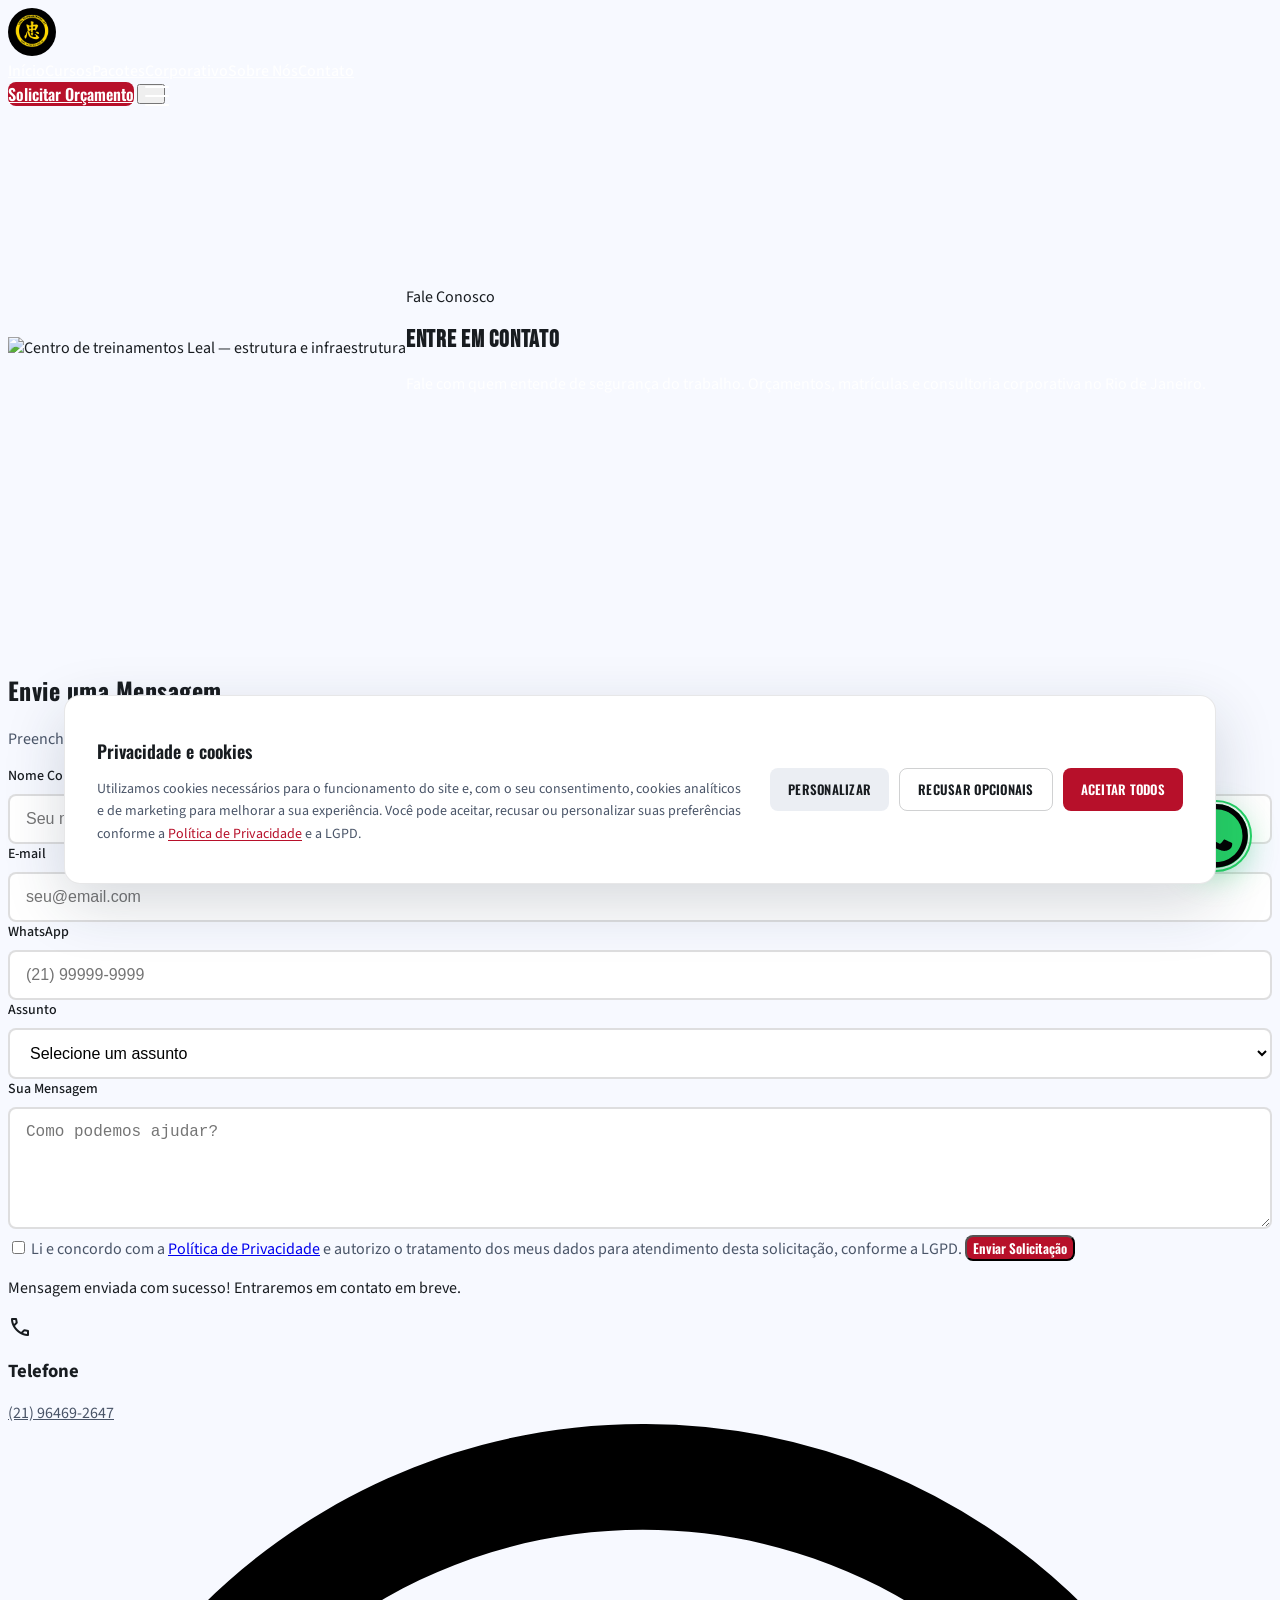
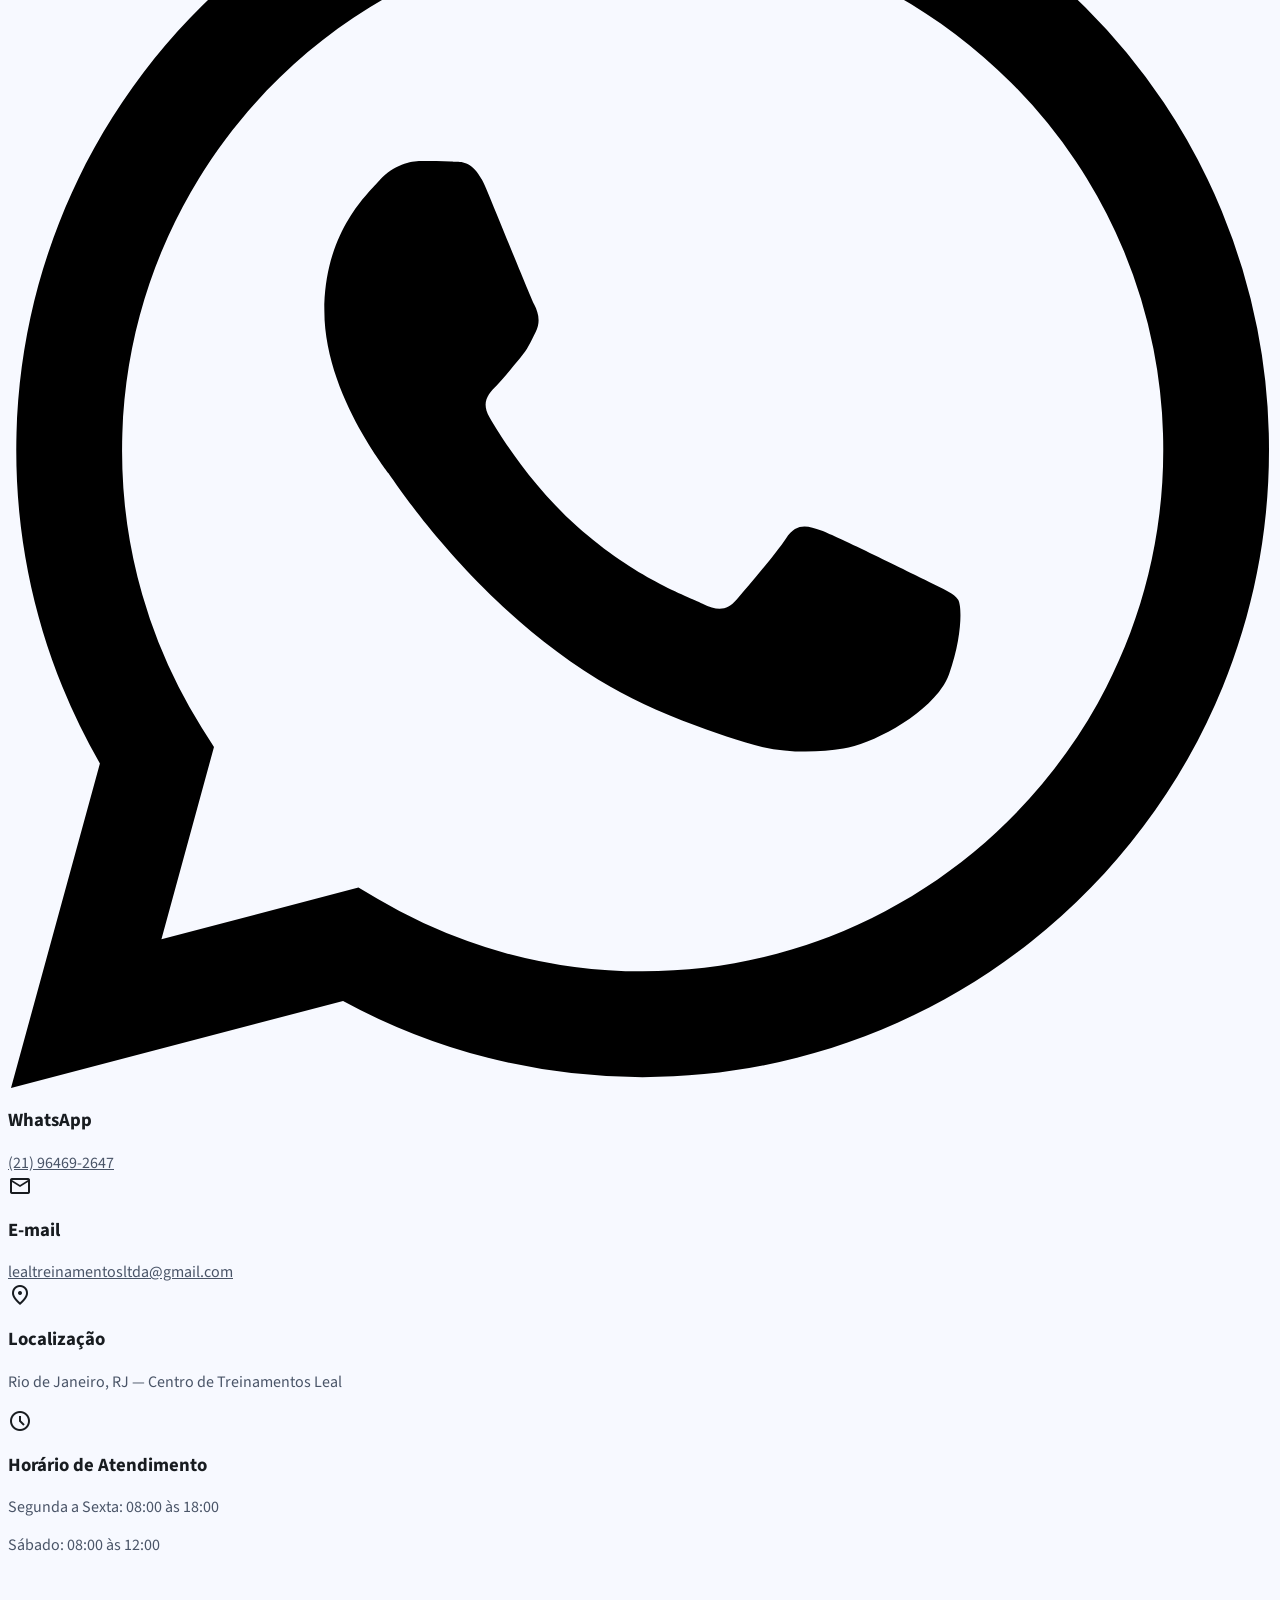
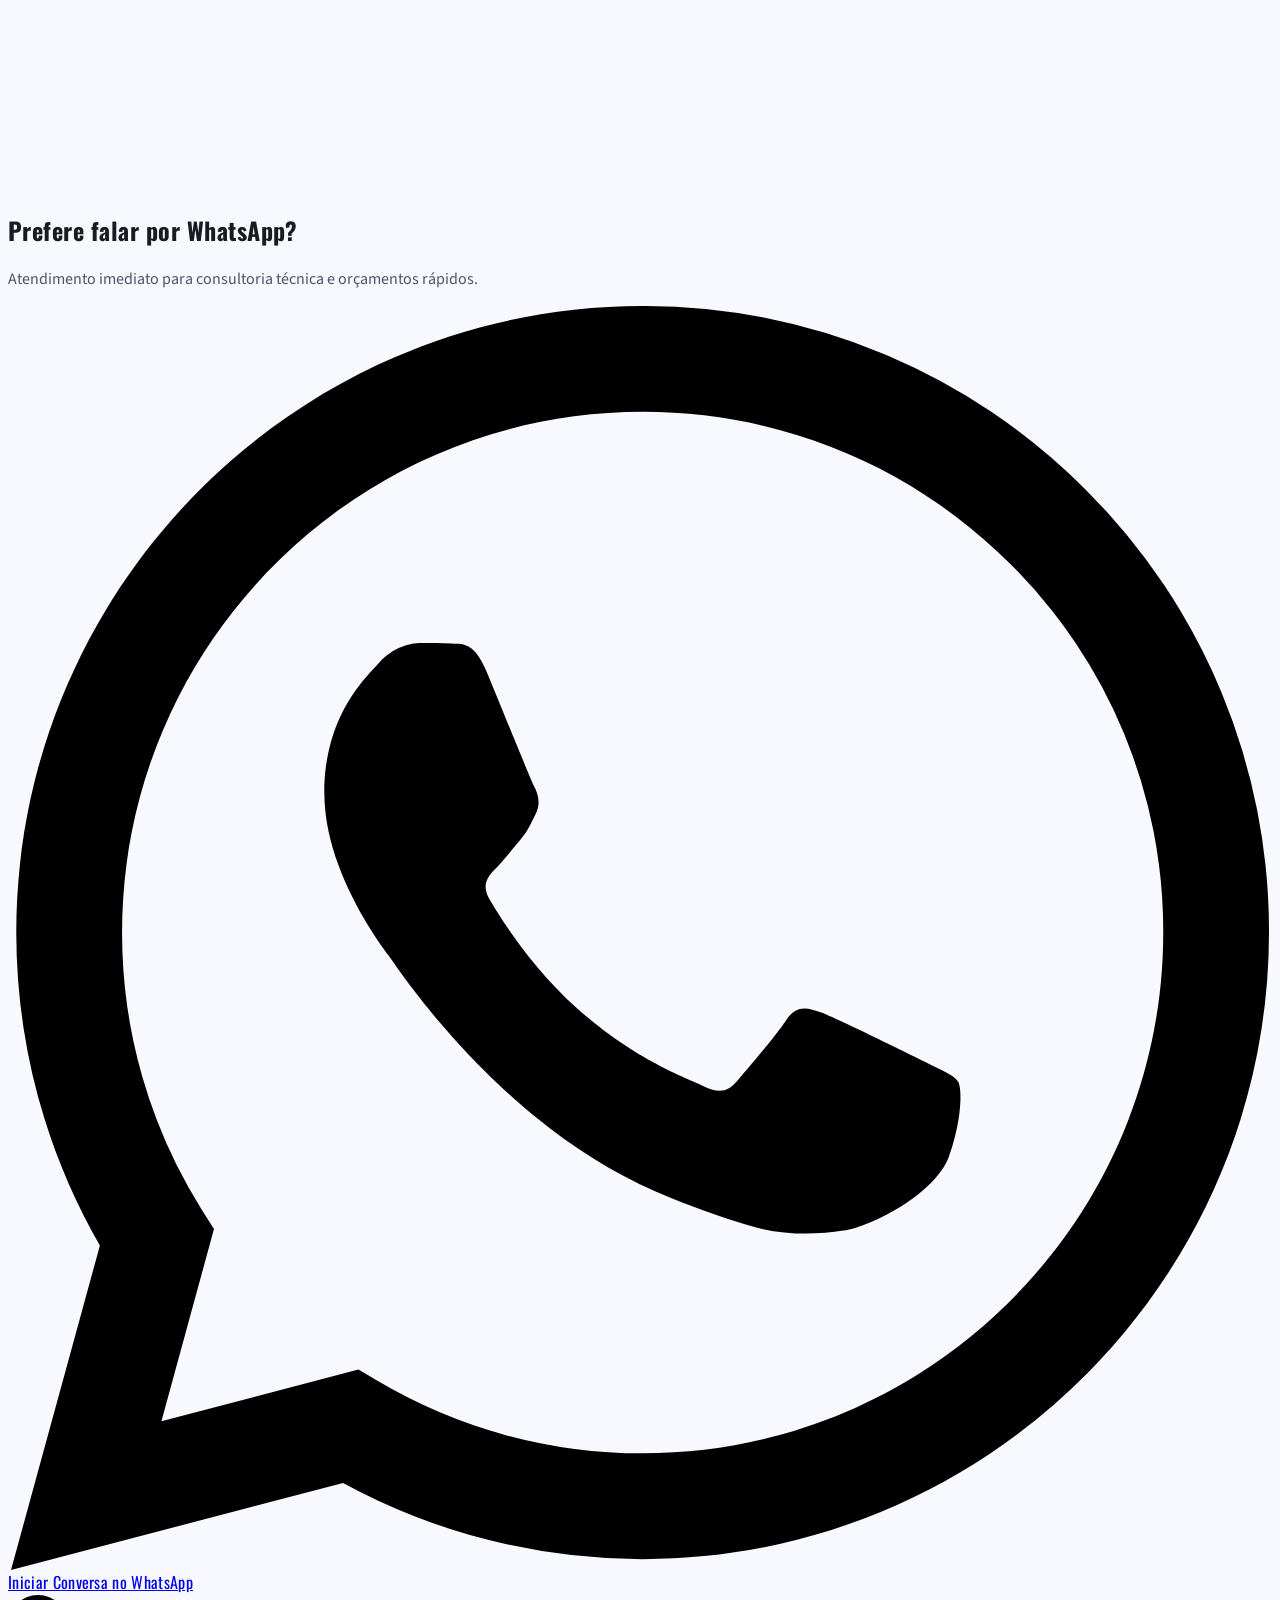
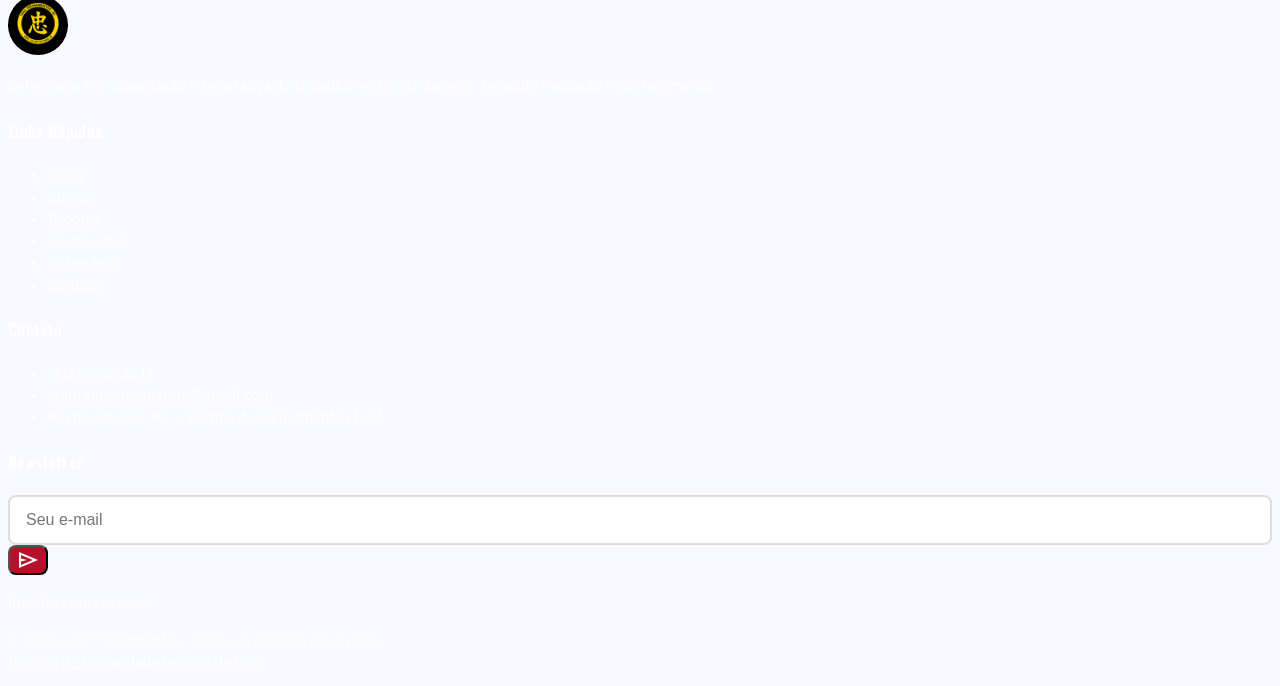
==== commit 9a3359b7: "Adiciona logo oficial, página de pacotes promocionais e planos Bombeiro Civil. Nova logo circular em" ====
--- a/contato.html
+++ b/contato.html
@@ -11,6 +11,7 @@
   <script src="js/fonts-loader.js"></script>
   <link href="https://fonts.googleapis.com/css2?family=Material+Symbols+Outlined:wght,FILL@100..700,0..1&display=swap" rel="stylesheet">
   <link href="css/main.css" rel="stylesheet">
+  <link rel="icon" href="assets/logo-leal.png" type="image/png">
   <script src="js/tailwind-config.js"></script>
   <script src="js/images.js"></script>
   <script src="js/layout.js"></script>
--- a/css/main.css
+++ b/css/main.css
@@ -141,22 +141,242 @@
 .preloader-logo {
   display: flex;
   align-items: center;
-  gap: 0.75rem;
+  justify-content: center;
   animation: preloaderPulse 1.5s ease-in-out infinite;
 }
 
-.preloader-shield {
+/* ─── Logo Leal ─── */
+.leal-logo-wrap {
+  display: inline-flex;
+  flex-shrink: 0;
+  background: #000;
+  border-radius: 50%;
+  padding: 2px;
+  line-height: 0;
+  transition: transform 0.3s var(--ease-out-expo);
+}
+
+a.group:hover .leal-logo-wrap,
+.leal-logo-wrap:hover {
+  transform: scale(1.05);
+}
+
+.leal-logo {
+  display: block;
+  border-radius: 50%;
+  object-fit: cover;
+  background: #000;
+}
+
+.leal-logo--sm { width: 44px; height: 44px; }
+.leal-logo--md { width: 56px; height: 56px; }
+.leal-logo--lg { width: 72px; height: 72px; }
+.leal-logo--xl { width: 120px; height: 120px; }
+
+/* ─── Pacotes Promocionais ─── */
+.promo-card {
+  background: var(--white);
+  border-radius: 1rem;
+  border: 1px solid rgba(24, 28, 32, 0.1);
+  overflow: hidden;
+  display: flex;
+  flex-direction: column;
+  transition: transform 0.35s var(--ease-out-expo), box-shadow 0.35s var(--ease-out-expo);
+}
+
+.promo-card:hover {
+  transform: translateY(-6px);
+  box-shadow: 0 20px 40px rgba(26, 44, 66, 0.12);
+}
+
+.promo-card__image {
+  position: relative;
+  aspect-ratio: 16 / 10;
+  overflow: hidden;
+  background: #000;
+}
+
+.promo-card__image img {
+  width: 100%;
+  height: 100%;
+  object-fit: cover;
+  object-position: center;
+  transition: transform 0.5s var(--ease-out-expo);
+}
+
+.promo-card:hover .promo-card__image img {
+  transform: scale(1.03);
+}
+
+.promo-card__badge {
+  position: absolute;
+  top: 1rem;
+  left: 1rem;
+  background: var(--yellow-safety);
+  color: var(--charcoal);
+  font-size: 0.7rem;
+  font-weight: 700;
+  text-transform: uppercase;
+  letter-spacing: 0.08em;
+  padding: 0.35rem 0.75rem;
+  border-radius: 999px;
+  z-index: 1;
+}
+
+.promo-card__body {
+  padding: 1.5rem;
+  display: flex;
+  flex-direction: column;
+  flex-grow: 1;
+}
+
+.promo-card__price {
+  font-family: 'Montserrat', sans-serif;
+  font-weight: 800;
+  font-size: 1.75rem;
+  color: var(--red-alert);
+  line-height: 1;
+  margin-bottom: 0.5rem;
+}
+
+.promo-card__price small {
+  font-size: 0.875rem;
+  font-weight: 600;
+  color: var(--charcoal);
+  opacity: 0.6;
+}
+
+/* ─── Planos Bombeiro Civil ─── */
+.bc-plans-section {
+  margin-bottom: 4rem;
+}
+
+.bc-plans-banner {
+  border-radius: 1rem;
+  overflow: hidden;
+  margin-bottom: 2rem;
+  background: #000;
+}
+
+.bc-plans-banner img {
+  width: 100%;
+  height: auto;
+  display: block;
+  object-fit: cover;
+  max-height: 320px;
+}
+
+.bc-matricula-badge {
+  display: inline-flex;
+  align-items: center;
+  gap: 0.5rem;
+  background: var(--navy);
+  color: var(--yellow-safety);
+  font-family: 'Montserrat', sans-serif;
+  font-weight: 800;
+  font-size: 0.875rem;
+  text-transform: uppercase;
+  letter-spacing: 0.06em;
+  padding: 0.5rem 1.25rem;
+  border-radius: 999px;
+  margin-bottom: 1.5rem;
+}
+
+.bc-plan-card {
+  background: var(--white);
+  border-radius: 1rem;
+  border: 3px solid transparent;
+  overflow: hidden;
+  display: flex;
+  flex-direction: column;
+  transition: transform 0.35s var(--ease-out-expo), box-shadow 0.35s var(--ease-out-expo);
+}
+
+.bc-plan-card:hover {
+  transform: translateY(-6px);
+  box-shadow: 0 20px 40px rgba(26, 44, 66, 0.14);
+}
+
+.bc-plan-card--basico { border-color: #2ecc71; }
+.bc-plan-card--intermediario { border-color: #3498db; }
+.bc-plan-card--avancado { border-color: #f1c40f; }
+
+.bc-plan-card__header {
+  padding: 1.5rem 1.25rem 1rem;
+  text-align: center;
+}
+
+.bc-plan-card__icon {
   width: 56px;
   height: 56px;
-  fill: var(--red-alert);
-  filter: drop-shadow(0 0 20px rgba(230, 57, 70, 0.5));
-}
-
-.preloader-text {
-  font-family: 'Bebas Neue', sans-serif;
+  border-radius: 50%;
+  display: flex;
+  align-items: center;
+  justify-content: center;
+  margin: 0 auto 0.75rem;
+  color: var(--white);
+}
+
+.bc-plan-card--basico .bc-plan-card__icon { background: #2ecc71; }
+.bc-plan-card--intermediario .bc-plan-card__icon { background: #3498db; }
+.bc-plan-card--avancado .bc-plan-card__icon { background: #f1c40f; color: var(--charcoal); }
+
+.bc-plan-card__title {
+  font-family: 'Montserrat', sans-serif;
+  font-weight: 800;
+  font-size: 1rem;
+  text-transform: uppercase;
+  letter-spacing: 0.04em;
+}
+
+.bc-plan-card__list {
+  flex-grow: 1;
+  padding: 0 1.25rem;
+  margin: 0;
+  list-style: none;
+}
+
+.bc-plan-card__list li {
+  padding: 0.65rem 0;
+  text-align: center;
+  font-size: 0.8rem;
+  font-weight: 600;
+  text-transform: uppercase;
+  letter-spacing: 0.02em;
+  border-bottom: 1px solid rgba(24, 28, 32, 0.08);
+  color: var(--charcoal);
+}
+
+.bc-plan-card__list li:last-child {
+  border-bottom: none;
+}
+
+.bc-plan-card__price {
+  text-align: center;
+  padding: 1rem 1.25rem 0.5rem;
+  font-family: 'Montserrat', sans-serif;
+  font-weight: 800;
   font-size: 2rem;
+  color: var(--charcoal);
+}
+
+.bc-plan-card__footer {
+  padding: 0.75rem;
+  text-align: center;
+  font-family: 'Montserrat', sans-serif;
+  font-weight: 800;
+  font-size: 0.875rem;
+  text-transform: uppercase;
+  letter-spacing: 0.1em;
   color: var(--white);
-  letter-spacing: 0.12em;
+}
+
+.bc-plan-card--basico .bc-plan-card__footer { background: #2ecc71; }
+.bc-plan-card--intermediario .bc-plan-card__footer { background: #3498db; }
+.bc-plan-card--avancado .bc-plan-card__footer { background: #f1c40f; color: var(--charcoal); }
+
+.bc-plan-card__cta {
+  padding: 0 1.25rem 1.25rem;
 }
 
 .preloader-bar {
